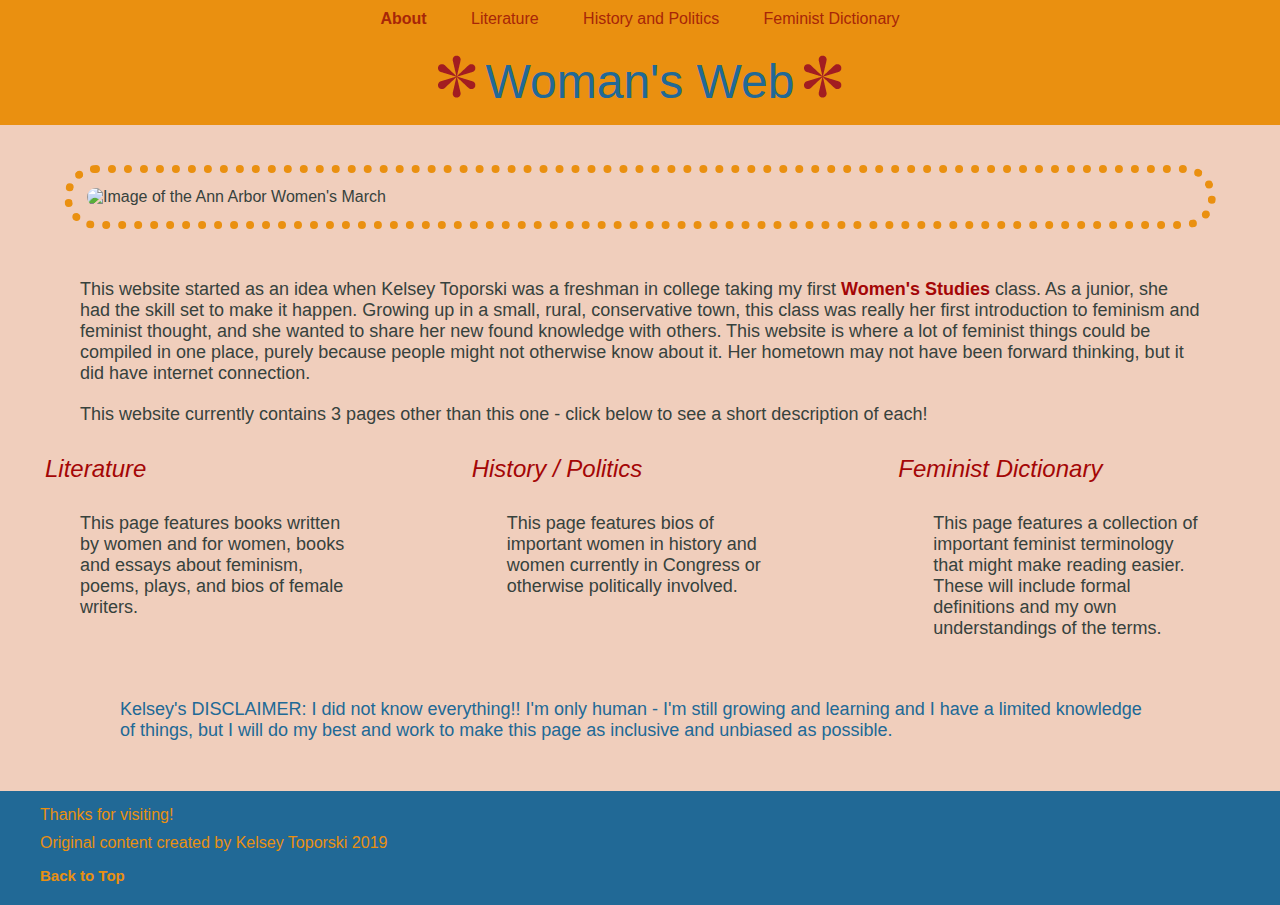
==== index.html @ 89674df5 "Add files via upload" ====
<!DOCTYPE html>
<html lang="en">
<head>
  <meta charset="UTF-8">

  <meta name="viewport" content="width=device-width, initial-scale=1.0">

  <!-- connects to the stylesheets -->
  <link rel="stylesheet" href="css/reset.css">
  <link rel="stylesheet" href="css/style.css">
  
  <!-- connect to a Google font -->  
  <!-- connect to a Font Aweseom font -->
  <!-- connect to a favicon -->
  <link rel="icon" href="images/Yellow.png">
  
  <title>Women's Web</title>
</head>

<body>
  <header>
    <nav>
        <ul>
          <li><a class="active" href="index.html">About</a></li>
          <li><a href="literature.html">Literature</a></li>
          <li><a href="history.html">History and Politics</a></li>
          <li><a href="femdict.html">Feminist Dictionary</a></li>
        </ul>
    </nav>
    <h1>Woman's Web</h1>
  </header>

  <main class="index_container">
    <img class="main_img" src="images/women_march_pano.jpg" width="200" alt="Image of the Ann Arbor Women's March">
    <div class="synopsis">
      <p>
        This website started as an idea when Kelsey Toporski was a freshman in college taking my first <a href="https://lsa.umich.edu/women"> Women's Studies</a> class. As a junior, she had the skill set to make it happen. Growing up in a small, rural, conservative town, this class was really her first introduction to feminism and feminist thought, and she wanted to share her new found knowledge with others. This website is where a lot of feminist things could be compiled in one place, purely because people might not otherwise know about it. Her hometown may not have been forward thinking, but it did have internet connection.
      </p>
      <p>
        This website currently contains 3 pages other than this one - click below to see a short description of each!
      </p>
    </div>
    <div class="page">
      <h2>Literature</h2>
        <p>
          This page features books written by women and for women, books and essays about feminism, poems, plays, and bios of female writers.
        </p>
    </div>
    <div class="page">
      <h2>History / Politics</h2>
        <p>
          This page features bios of important women in history and women currently in Congress or otherwise politically involved.
        </p>
    </div>
    <div class="page">
      <h2>Feminist Dictionary</h2>
      <p>
        This page features a collection of important feminist terminology that might make reading easier. These will include formal definitions and my own understandings of the terms.
      </p>
    </div>

    <div class="disclaimer">
      <p>
        <span>Kelsey's DISCLAIMER:</span> I did not know everything!! I'm only human - I'm still growing and learning and I have a limited knowledge of things, but I will do my best and work to make this page as inclusive and unbiased as possible.
      </p>
    </div>
  </main>

  <footer>
    <p class="thanks">
      Thanks for visiting! <i></i>
    </p>
    <p class="thanks">Original content created by Kelsey Toporski 2019</p>
    <a href="#main" class="tops">Back to Top</a>
  </footer>
  </main>
</body>
</html>
---- css/style.css ----
h1{
    font-family: 'Century Gothic', 'Futura', Arial, serif;
    padding: 16px;
    font-size: 300%;
    color: #216996;
    text-align: center;
    position: sticky;
    top:0;
    background-color: #EA9010;
}

h1::before{
    content: url('../images/Red.png');
    padding: 10px;
}

h1::after{
    content: url('../images/Red.png');
    padding: 10px;
}

/* header{
    position: sticky;
    top: 0;
} */

body{
    background-color: #216996;
    color: #37423D;
    font-family: Arial, Helvetica, sans-serif;
}

.skip {
    position: absolute;
    transform: translateY(-100%);
}

nav{
    background-color: #EA9010;
    position: sticky;
    top: 0;
}

body nav ul{
    text-align: center;
}

div:nth-child(2n) h3{
    font-size: 20px;
    padding: 20px 40px 10px;
    color: #A40606;
    font-family: 'Century Gothic', 'Futura', Arial, serif;
    grid-column: 2/3;
}

div:nth-child(2n+1) h3 {
    font-size: 20px;
    padding: 20px 40px 10px;
    color: #A40606;
    font-family: 'Century Gothic', 'Futura', Arial, serif;
    grid-column: 1/2;
}

div:nth-child(2n) p{
    color: #37423D;
    font-family: Arial, Helvetica, sans-serif;
    padding: 10px 80px;
    font-size: 18px;
    grid-column: 2/3;
}

div:nth-child(2n+1) p{
    color: #37423D;
    font-family: Arial, Helvetica, sans-serif;
    padding: 10px 80px;
    font-size: 18px;
    grid-column: 1/2;
}

body nav ul li{
    display: inline-block;
    font-family: 'Century Gothic','Futura',Arial,serif;
    padding: 10px 20px;
    font-style: normal;
}

body nav ul li a{
    color: #A72608;
    text-decoration: none;
}

body nav ul li a.active {
    color: #A72608;
    font-weight: bold;
}

body nav ul li a:hover{
    color: #216996;
    border-bottom: 3px dotted #216996;
}

div:nth-child(2n) h2{
    font-family: 'Century Gothic','Futura',Arial,serif;
    padding: 15px 40px;
    font-size: 24px;
    margin: 5px;
    text-align: left;
    color: #A40606;
    font-style: italic;
    grid-column: 2/3;
}

div:nth-child(2n+1) h2 {
    font-family: 'Century Gothic', 'Futura', Arial, serif;
    padding: 15px 40px;
    font-size: 24px;
    margin: 5px;
    text-align: left;
    color: #A40606;
    font-style: italic;
    grid-column: 1/2;
}

div:nth-child(2n) img{
    border: 8px dotted #EA9010;
    width: 80%;
    border-radius: 50%;
    padding: 10px;
    margin: 20px;
    grid-column: 1/2;
    grid-row: 2 / span 4;
    justify-self: center;
}

div:nth-child(2n + 1) img{
    border: 8px dotted #A40606;
    width: 80%;
    border-radius: 50%;
    padding: 10px;
    margin: 20px;
    grid-column: -2/-1;
    grid-row: 2 / span 4;
    justify-self: center;
}

body .terf,.racist{
    display: none;
}

div:nth-child(2n) .works{
    list-style: disc inside;
    list-style-image: url(../images/Blue.png);
    line-height: 1.5;
    padding: 10px 60px;
    font-size: 18px;
    font-family: Arial, serif;
    font-style: italic;
    color: #216996;
    grid-column: 2/3;
}

div:nth-child(2n+1) .works {
    list-style: disc inside;
    list-style-image: url(../images/Blue.png);
    line-height: 1.5;
    padding: 10px 60px;
    font-size: 18px;
    font-family: Arial, serif;
    font-style: italic;
    color: #216996;
    grid-column: 1/2;
}

footer{
    background-color: #216996;
    padding: 20px;
}

footer p.thanks{
    color: #EA9010;
    line-height: .5;
    margin-left: 20px;
    margin-bottom: 20px;
    font-family: 'Century Gothic', 'Futura', Arial, serif;
}

a.tops{
    font-family: 'Century Gothic', 'Futura', Arial, serif;
    font-size: 15px;
    color: #EA9010;
    text-decoration: none;
    font-weight: bold;
    margin: 20px;
}

a.tops:hover{
    margin: 20px;
    color: #216996;
    border-bottom: 3px dotted #EA9010;
    font-family: 'Century Gothic', 'Futura', Arial, serif;
    text-decoration: none;
    font-weight: bold;
}

.skip:focus{
    position: absolute;
    transform: translateY(0%)
}

/* .container{
    display: grid;
    grid-template-columns: 1fr 1fr;
    align-content: center;
} */

.index_container{
    display: grid;
    grid-template-columns: 1fr 1fr 1fr;
    background-color: #F0CEBC;
}

img.main_img{
    grid-area: 1/1/2/4;
    /* border-image: url(../images/Blue.png) 40 fill / 15px / 10px stretch; */
    border: 8px dotted #EA9010;
    padding: 15px;
    border-radius: 200px;
    width: 90vw;
    margin: 40px auto;
}

.synopsis{
    grid-area: 2/1/3/4;
}

div.disclaimer{
    grid-area: 4/1/5/4;
    margin: 40px;
}

div.disclaimer p{
    color:#216996;
}

p a{
    color: #A40606;
    font-weight: bold;
    text-decoration: none;
}

p.subtitle{
    padding: 20px;
    margin: 0px auto;
    text-align: center;
    font-style: italic;
    color: #A40606;
    font-family: 'Century Gothic', 'Futura', Arial, serif;
    position: static;
    background-color: #EA9010;
}

.lit-hist{
    display: grid;
    grid-template-columns: 1fr 1fr;
    justify-content: space-evenly;
    margin: 50px;
    padding: 40px;
    background-color: #F0CEBC;
    border-radius: 50px;

}

.alphabet{
    text-align: center;
    margin: 20px auto;
}

.alphabet li{
    display: inline;
    list-style: none;
    font-family: 'Century Gothic', 'Futura', Arial, serif;
    font-size: 18px;
    padding: 5px;
    overflow: none;
}

.alphabet a:hover{
    font-weight: bold;
}

.alphabet a{
    color: #A40606;
}

dl{
    margin: 20px 80px;
}

dl h2{
    padding: 0px;
}

dt{
    font-family: 'Century Gothic', 'Futura', Arial, serif;
    font-size: 16px;
    margin: 10px 0px 10px 20px;
    border-bottom: 3px dotted #37423D;

}

dd{
    font-family: 'Century Gothic', 'Futura', Arial, serif;
    font-size: 12px;
    margin-left: 40px;
    color: #216996;
}

dd p{
    font-family: Arial,serif;
    font-size: 14px;
    padding: 10px;
    color: #37423D;
}

.femdict{
    background-color: #F0CEBC;
}
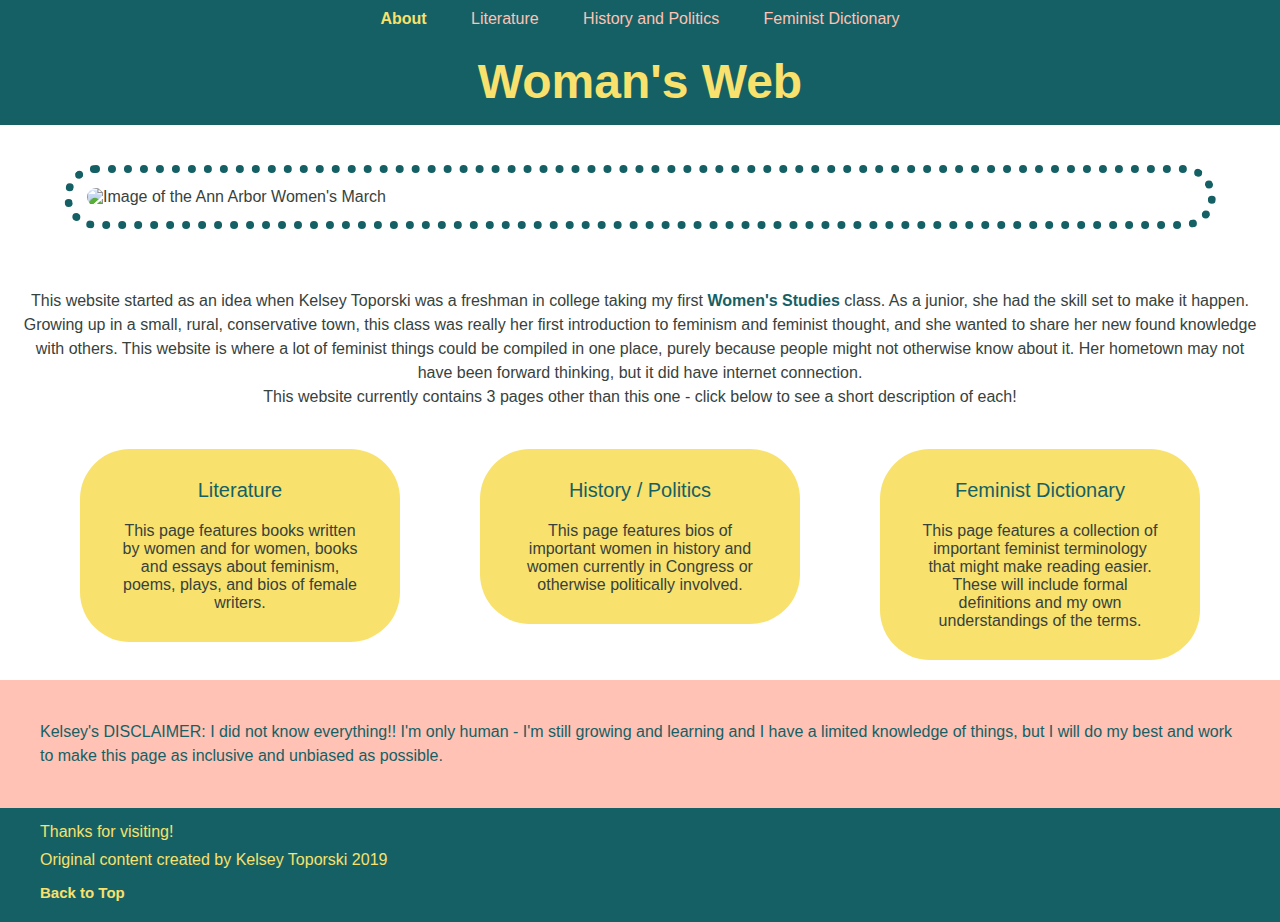
==== commit 6d58d47d: "Add files via upload" ====
--- a/index.html
+++ b/index.html
@@ -40,23 +40,25 @@
         This website currently contains 3 pages other than this one - click below to see a short description of each!
       </p>
     </div>
-    <div class="page">
+    <div class="pages">
+    <div class="page" id="lit">
       <h2>Literature</h2>
         <p>
           This page features books written by women and for women, books and essays about feminism, poems, plays, and bios of female writers.
         </p>
     </div>
-    <div class="page">
+    <div class="page" id="hist">
       <h2>History / Politics</h2>
         <p>
           This page features bios of important women in history and women currently in Congress or otherwise politically involved.
         </p>
     </div>
-    <div class="page">
+    <div class="page" id="dict">
       <h2>Feminist Dictionary</h2>
       <p>
         This page features a collection of important feminist terminology that might make reading easier. These will include formal definitions and my own understandings of the terms.
       </p>
+    </div>
     </div>
 
     <div class="disclaimer">
--- a/css/style.css
+++ b/css/style.css
@@ -1,67 +1,175 @@
-h1{
-    font-family: 'Century Gothic', 'Futura', Arial, serif;
+/* header */
+
+h1 {
+    font-family: 'Abril Fatface', Georgia, Arial, serif;
+    font-weight: bold;
     padding: 16px;
     font-size: 300%;
-    color: #216996;
+    color: #F8E16C;
     text-align: center;
     position: sticky;
-    top:0;
-    background-color: #EA9010;
-}
-
-h1::before{
+    z-index: 1;
+    top: 0;
+    background-color: #156064;
+}
+
+/* h1::before {
     content: url('../images/Red.png');
     padding: 10px;
 }
 
-h1::after{
+h1::after {
     content: url('../images/Red.png');
     padding: 10px;
-}
-
-/* header{
-    position: sticky;
-    top: 0;
 } */
 
-body{
-    background-color: #216996;
-    color: #37423D;
-    font-family: Arial, Helvetica, sans-serif;
-}
+/* body */
 
 .skip {
     position: absolute;
     transform: translateY(-100%);
-}
-
-nav{
-    background-color: #EA9010;
+    z-index: 1;
+}
+
+.skip:focus {
+    position: absolute;
+    transform: translateY(0%)
+}
+
+body {
+    background-color: #FFC2B4;
+    color: #37423D;
+    font-family: Arial, Helvetica, sans-serif;
+}
+
+/* nav */
+
+nav {
+    background-color: #156064;
     position: sticky;
     top: 0;
-}
-
-body nav ul{
-    text-align: center;
-}
-
-div:nth-child(2n) h3{
+    z-index: 0;
+}
+
+body nav ul {
+    text-align: center;
+}
+
+body nav ul li {
+    display: inline-block;
+    font-family: 'Century Gothic', 'Futura', Arial, serif;
+    padding: 10px 20px;
+    font-style: normal;
+}
+
+body nav ul li a {
+    color: #FFC2B4;
+    text-decoration: none;
+}
+
+body nav ul li a.active {
+    color: #F8E16C;
+    font-weight: bold;
+}
+
+body nav ul li a:hover {
+    color: #F8E16C;
+    border-bottom: 3px dotted #F8E16C;
+    font-family: 'Century Gothic', 'Futura', Arial, serif;
+}
+
+
+/* index */
+
+.index_container {
+    display: flex;
+    flex-direction: column;
+    background-color: #FFF;
+}
+
+.main_img {
+    grid-area: 1/1/2/4;
+    /* border-image: url(../images/Blue.png) 40 fill / 15px / 10px stretch; */
+    border: 8px dotted #156064;
+    padding: 15px;
+    border-radius: 200px;
+    width: 90vw;
+    margin: 40px auto;
+}
+
+.synopsis {
+    margin: 20px;
+    line-height: 1.5;
+    text-align: center;
+}
+
+div.disclaimer {
+    background-color: #FFC2B4;
+    padding: 40px;
+}
+
+div.disclaimer p {
+    color: #156064;
+    line-height: 1.5;
+}
+
+.pages{
+    display: flex;
+    flex-direction: row;
+    justify-content: space-between;
+    align-items: flex-start;
+    margin: 0px 40px;
+}
+
+p a {
+    color: #156064;
+    font-weight: bold;
+    text-decoration: none;
+}
+
+.page{
+    border-radius: 50px;
+    margin: 20px auto;
+    width: 25vw;
+    background-color: #F8E16C;
+    border-radius: 50px;
+}
+
+.page h2{
+    font-family: 'Abril Fatface', Georgia, Arial, serif;
+    color: #156064;
     font-size: 20px;
+    margin-top: 20px;
+    text-decoration: none;
+    padding: 10px;
+    text-align: center;
+}
+
+.page p{
+    margin: 10px 40px 30px;
+    text-align: center;
+}
+
+
+/* literature-history */
+
+div:nth-child(2n) h3 {
+    font-size: 18px;
     padding: 20px 40px 10px;
-    color: #A40606;
+    color: #156064;
     font-family: 'Century Gothic', 'Futura', Arial, serif;
     grid-column: 2/3;
 }
 
 div:nth-child(2n+1) h3 {
-    font-size: 20px;
+    font-size: 18px;
     padding: 20px 40px 10px;
-    color: #A40606;
+    color: #156064;
     font-family: 'Century Gothic', 'Futura', Arial, serif;
     grid-column: 1/2;
 }
 
-div:nth-child(2n) p{
+div.lit-hist:nth-child(2n) p {
     color: #37423D;
     font-family: Arial, Helvetica, sans-serif;
     padding: 10px 80px;
@@ -69,7 +177,7 @@
     grid-column: 2/3;
 }
 
-div:nth-child(2n+1) p{
+div.lit-hist:nth-child(2n+1) p {
     color: #37423D;
     font-family: Arial, Helvetica, sans-serif;
     padding: 10px 80px;
@@ -77,107 +185,185 @@
     grid-column: 1/2;
 }
 
-body nav ul li{
-    display: inline-block;
-    font-family: 'Century Gothic','Futura',Arial,serif;
-    padding: 10px 20px;
-    font-style: normal;
-}
-
-body nav ul li a{
-    color: #A72608;
-    text-decoration: none;
-}
-
-body nav ul li a.active {
-    color: #A72608;
-    font-weight: bold;
-}
-
-body nav ul li a:hover{
-    color: #216996;
-    border-bottom: 3px dotted #216996;
-}
-
-div:nth-child(2n) h2{
-    font-family: 'Century Gothic','Futura',Arial,serif;
+div.lit-hist:nth-child(2n) h2 {
+    font-family: 'Abril Fatface',Georgia,Arial,serif;
     padding: 15px 40px;
     font-size: 24px;
     margin: 5px;
     text-align: left;
-    color: #A40606;
+    color: #156064;
     font-style: italic;
     grid-column: 2/3;
-}
-
-div:nth-child(2n+1) h2 {
-    font-family: 'Century Gothic', 'Futura', Arial, serif;
+    background-color: #F8E16C;
+    border-radius: 50px;
+    text-align: center;
+}
+
+div.lit-hist:nth-child(2n+1) h2 {
+    font-family: 'Abril Fatface',Georgia,Arial,serif;
     padding: 15px 40px;
     font-size: 24px;
     margin: 5px;
     text-align: left;
-    color: #A40606;
+    color: #156064;
     font-style: italic;
     grid-column: 1/2;
-}
-
-div:nth-child(2n) img{
-    border: 8px dotted #EA9010;
+    background-color: #F8E16C;
+    border-radius: 50px;
+    text-align: center;
+}
+
+div:nth-child(2n) img {
+    border: 8px dotted #00C49A;
     width: 80%;
     border-radius: 50%;
     padding: 10px;
     margin: 20px;
     grid-column: 1/2;
-    grid-row: 2 / span 4;
-    justify-self: center;
-}
-
-div:nth-child(2n + 1) img{
-    border: 8px dotted #A40606;
+    grid-row: 1 / span 4;
+}
+
+div:nth-child(2n + 1) img {
+    border: 8px dotted #00C49A;
     width: 80%;
     border-radius: 50%;
     padding: 10px;
     margin: 20px;
     grid-column: -2/-1;
-    grid-row: 2 / span 4;
-    justify-self: center;
-}
-
-body .terf,.racist{
+    grid-row: 1 / span 4;
+}
+
+body .terf,.racist {
     display: none;
 }
 
-div:nth-child(2n) .works{
-    list-style: disc inside;
-    list-style-image: url(../images/Blue.png);
+div:nth-child(2n) .works {
+    list-style: disc outside;
     line-height: 1.5;
     padding: 10px 60px;
     font-size: 18px;
     font-family: Arial, serif;
     font-style: italic;
-    color: #216996;
+    color: #156064;
     grid-column: 2/3;
 }
 
 div:nth-child(2n+1) .works {
-    list-style: disc inside;
-    list-style-image: url(../images/Blue.png);
+    list-style: disc outside;
     line-height: 1.5;
     padding: 10px 60px;
     font-size: 18px;
     font-family: Arial, serif;
     font-style: italic;
-    color: #216996;
+    color: #156064;
     grid-column: 1/2;
 }
 
+div.lit-hist {
+    display: grid;
+    grid-template-columns: 1fr 1fr;
+    margin: 50px;
+    padding: 40px;
+    background-color: #FFF;
+    border-radius: 50px;
+}
+
+.lit-hist img {
+    display: flex;
+    flex-direction: column;
+    align-content: stretch;
+}
+
+/* femdict */
+
+p.subtitle {
+    display: flex;
+    flex-wrap: wrap;
+    padding: 20px;
+    margin: 0px auto;
+    text-align: center;
+    font-style: italic;
+    color: #FFC2B4;
+    font-family: 'Century Gothic', 'Futura', Arial, serif;
+    position: static;
+    justify-content: center;
+    background-color: #156064;
+}
+
+.alphabet {
+    text-align: center;
+    margin: 20px;
+}
+
+.alphabet li {
+    display: inline;
+    list-style: none;
+    font-family: 'Century Gothic', 'Futura', Arial, serif;
+    font-size: 18px;
+    padding: 5px;
+    overflow: none;
+    color: #00C49A;
+}
+
+.alphabet a:hover {
+    font-weight: bold;
+}
+
+.alphabet a {
+    color: #156064;
+}
+
+dl {
+    margin: 20px 80px;
+}
+
+dl .letter {
+    font-family: 'Abril Fatface', Georgia, Arial, serif;
+    background-color: #156064;
+    text-align: center;
+    border-radius: 50%;
+    width: 30px;
+    padding: 4px 8px;
+    color: #FFC2B4;
+    font-size: 20px;
+    border: none;
+}
+
+dt {
+    font-family: 'Century Gothic', 'Futura', Arial, serif;
+    font-size: 18px;
+    margin: 10px 0px 10px 20px;
+    border-bottom: 3px dotted #37423D;
+
+}
+
+dd {
+    font-family: 'Century Gothic', 'Futura', Arial, serif;
+    font-size: 14px;
+    margin-left: 40px;
+    color: #156064;
+}
+
+dd p {
+    font-family: Arial, serif;
+    font-size: 16px;
+    padding: 10px;
+    color: #37423D;
+}
+
+.femdict {
+    background-color: #FFF;
+}
+
+/* footer */
+
 footer{
-    background-color: #216996;
+    background-color: #156064;
     padding: 20px;
 }
 
 footer p.thanks{
-    color: #EA9010;
+    color: #F8E16C;
     line-height: .5;
     margin-left: 20px;
     margin-bottom: 20px;
@@ -187,7 +373,7 @@
 a.tops{
     font-family: 'Century Gothic', 'Futura', Arial, serif;
     font-size: 15px;
-    color: #EA9010;
+    color: #F8E16C;
     text-decoration: none;
     font-weight: bold;
     margin: 20px;
@@ -195,17 +381,12 @@
 
 a.tops:hover{
     margin: 20px;
-    color: #216996;
-    border-bottom: 3px dotted #EA9010;
+    border-bottom: 3px dotted #FFF;
     font-family: 'Century Gothic', 'Futura', Arial, serif;
     text-decoration: none;
     font-weight: bold;
 }
 
-.skip:focus{
-    position: absolute;
-    transform: translateY(0%)
-}
 
 /* .container{
     display: grid;
@@ -213,115 +394,180 @@
     align-content: center;
 } */
 
-.index_container{
-    display: grid;
-    grid-template-columns: 1fr 1fr 1fr;
-    background-color: #F0CEBC;
-}
-
-img.main_img{
-    grid-area: 1/1/2/4;
-    /* border-image: url(../images/Blue.png) 40 fill / 15px / 10px stretch; */
-    border: 8px dotted #EA9010;
-    padding: 15px;
-    border-radius: 200px;
-    width: 90vw;
-    margin: 40px auto;
-}
-
-.synopsis{
-    grid-area: 2/1/3/4;
-}
-
-div.disclaimer{
-    grid-area: 4/1/5/4;
-    margin: 40px;
-}
-
-div.disclaimer p{
-    color:#216996;
-}
-
-p a{
-    color: #A40606;
-    font-weight: bold;
-    text-decoration: none;
-}
-
-p.subtitle{
-    padding: 20px;
-    margin: 0px auto;
-    text-align: center;
-    font-style: italic;
-    color: #A40606;
-    font-family: 'Century Gothic', 'Futura', Arial, serif;
-    position: static;
-    background-color: #EA9010;
-}
-
-.lit-hist{
-    display: grid;
-    grid-template-columns: 1fr 1fr;
+@media screen and (max-width: 700px) {
+
+body nav ul li{
+    display: flex;
+    flex-direction: column;
+}
+
+body nav ul li a:hover {
+    color: #F8E16C;
+    font-family: 'Century Gothic', 'Futura', Arial, serif;
+    text-decoration: 3px underline dotted;
+    border: none;
+    text-underline-offset: 5px;
+}
+
+div h3 {
+    font-size: 18px;
+    padding: 20px 40px 10px;
+    color: #156064;
+    font-family: 'Century Gothic', 'Futura', Arial, serif;
+}
+
+div h2 {
+    font-family: 'Abril Fatface', Georgia, Arial, serif;
+    padding: 15px 40px;
+    font-size: 24px;
+    margin: 5px;
+    text-align: left;
+    color: #156064;
+    font-style: italic;
+    grid-column: 2/3;
+    background-color: #F8E16C;
+    border-radius: 50px;
+    text-align: center;
+}
+
+div img {
+    border: 8px dotted #00C49A;
+    width: 80%;
+    border-radius: 50%;
+    padding: 10px;
+    margin: 20px;
+}
+
+.works {
+    list-style: disc inside;
+    line-height: 1.5;
+    padding: 10px 60px;
+    font-size: 18px;
+    font-family: Arial, serif;
+    font-style: italic;
+    color: #156064;
+}
+
+div.lit-hist {
+    display: flex;
+    flex-direction: column;
     justify-content: space-evenly;
     margin: 50px;
-    padding: 40px;
-    background-color: #F0CEBC;
-    border-radius: 50px;
-
-}
-
-.alphabet{
-    text-align: center;
+    padding: 10px 10px;
+    background-color: #FFF;
+    border-radius: 50px;
+}
+
+div p {
+    color: #37423D;
+    font-family: Arial, Helvetica, sans-serif;
+    font-size: 18px;
+}
+
+div.lit-hist:nth-child(2n+1) p{
+    padding: 10px 20px;
+    margin: 0px;
+}
+
+div.lit-hist:nth-child(2n) p {
+    padding: 10px 20px;
+    margin: 0px;
+}
+
+div ul{
+    margin-bottom: 20px;
+}
+
+div.lit-hist img {
+    display: flex;
+    flex-direction: column;
+    align-self: center;
+}
+
+.main_img{
+    position: absolute;
+    border: none;
+    border-radius: 0%;
+    min-width: 900vw;
+    min-height: 147vh;
+    margin: 0px;
+    padding: 0px;
+    z-index: 0;
+}
+
+.synopsis{
+    z-index: 1;
+    background-color: #FFC2B4;
+    border-radius: 50px;
+    padding: 20px;
+    width: 80vw;
+    align-self: center;
+}
+
+dl {
+    margin: 20px;
+}
+
+dt {
+    margin: 10px 20px 10px 20px;
+}
+
+.femdict h1{
+    padding-bottom: 20px;
+}
+
+div.page{
+    display: flex;
+    flex-wrap: wrap;
+    flex-direction: column;
+
+}
+
+.pages {
+    display: flex;
+    flex-direction: column;
+    flex-wrap: wrap;
     margin: 20px auto;
-}
-
-.alphabet li{
-    display: inline;
-    list-style: none;
-    font-family: 'Century Gothic', 'Futura', Arial, serif;
-    font-size: 18px;
-    padding: 5px;
-    overflow: none;
-}
-
-.alphabet a:hover{
-    font-weight: bold;
-}
-
-.alphabet a{
-    color: #A40606;
-}
-
-dl{
-    margin: 20px 80px;
-}
-
-dl h2{
-    padding: 0px;
-}
-
-dt{
-    font-family: 'Century Gothic', 'Futura', Arial, serif;
-    font-size: 16px;
-    margin: 10px 0px 10px 20px;
-    border-bottom: 3px dotted #37423D;
-
-}
-
-dd{
-    font-family: 'Century Gothic', 'Futura', Arial, serif;
-    font-size: 12px;
-    margin-left: 40px;
-    color: #216996;
-}
-
-dd p{
-    font-family: Arial,serif;
-    font-size: 14px;
-    padding: 10px;
-    color: #37423D;
-}
-
-.femdict{
-    background-color: #F0CEBC;
-}
+    z-index: 2;
+}
+
+.page {
+    border-radius: 50px;
+    margin: 20px;
+    align-self: center;
+    width: 80vw;
+    background-color: #F8E16C;
+    border-radius: 50px;
+    height: 80px;
+    overflow: hidden;
+}
+
+.page:focus {
+    height: auto;
+}
+
+
+.page h2{
+    font-family: 'Abril Fatface', Georgia, Arial, serif;
+    color: #156064;
+    font-size: 20px;
+    margin-top: 20px;
+    text-decoration: none;
+    padding: 10px;
+    width: 80vw;
+    text-align: center;
+}
+
+.page p {
+    margin: 10px 40px 30px;
+    text-align: center;
+}
+
+.disclaimer{
+    z-index: 3;
+}
+
+}
+
+
+
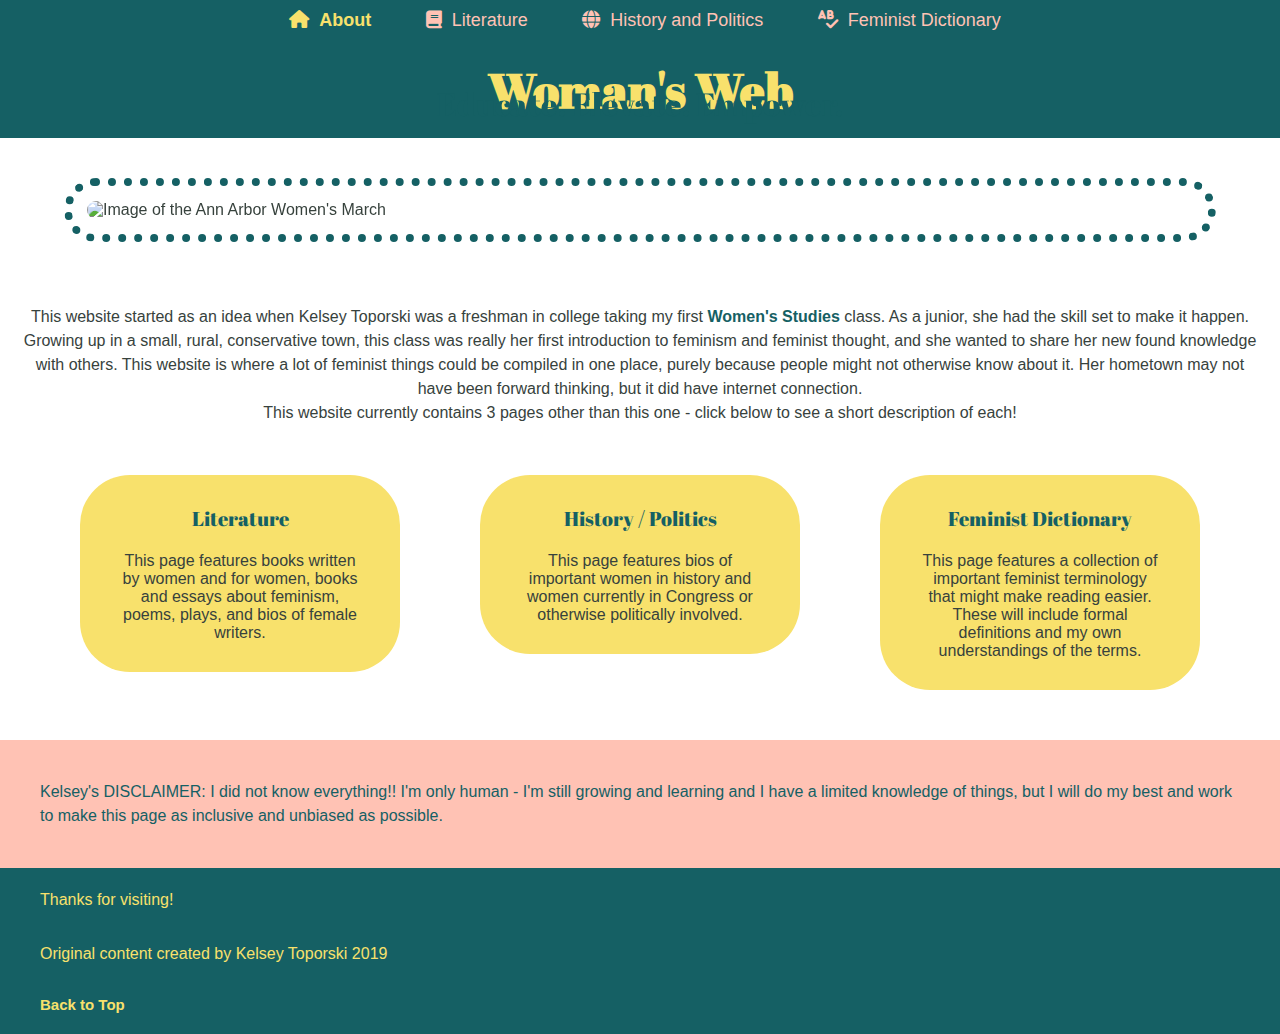
==== commit 58bdc988: "Add files via upload" ====
--- a/index.html
+++ b/index.html
@@ -10,7 +10,9 @@
   <link rel="stylesheet" href="css/style.css">
   
   <!-- connect to a Google font -->  
-  <!-- connect to a Font Aweseom font -->
+  <link rel="stylesheet" link rel="stylesheet" type="text/css" href="//fonts.googleapis.com/css?family=Abril+Fatface">
+  <!-- connect to a Font Awesome font -->
+  <link rel="stylesheet" href="https://cdnjs.cloudflare.com/ajax/libs/font-awesome/6.2.0/css/all.css">
   <!-- connect to a favicon -->
   <link rel="icon" href="images/Yellow.png">
   
@@ -21,10 +23,10 @@
   <header>
     <nav>
         <ul>
-          <li><a class="active" href="index.html">About</a></li>
-          <li><a href="literature.html">Literature</a></li>
-          <li><a href="history.html">History and Politics</a></li>
-          <li><a href="femdict.html">Feminist Dictionary</a></li>
+          <li><a class="active index_page" href="index.html">About</a></li>
+          <li><a class="lit_page" href="literature.html">Literature</a></li>
+          <li><a class="hist_page" href="history.html">History and Politics</a></li>
+          <li><a class="dict_page" href="femdict.html">Feminist Dictionary</a></li>
         </ul>
     </nav>
     <h1>Woman's Web</h1>
@@ -32,6 +34,7 @@
 
   <main class="index_container">
     <img class="main_img" src="images/women_march_pano.jpg" width="200" alt="Image of the Ann Arbor Women's March">
+    <h2 id="reveal">Educate. Elevate. Empower.</h2>
     <div class="synopsis">
       <p>
         This website started as an idea when Kelsey Toporski was a freshman in college taking my first <a href="https://lsa.umich.edu/women"> Women's Studies</a> class. As a junior, she had the skill set to make it happen. Growing up in a small, rural, conservative town, this class was really her first introduction to feminism and feminist thought, and she wanted to share her new found knowledge with others. This website is where a lot of feminist things could be compiled in one place, purely because people might not otherwise know about it. Her hometown may not have been forward thinking, but it did have internet connection.
--- a/css/style.css
+++ b/css/style.css
@@ -11,16 +11,46 @@
     z-index: 1;
     top: 0;
     background-color: #156064;
+    animation-name:title;
+    animation-duration: 5s;
+}
+
+.lit_page::before{
+    content: '\f02d';
+    font: var(--fa-font-solid);
+    padding: 10px;
+}
+
+.hist_page::before{
+    content: '\f0ac';
+    font: var(--fa-font-solid);
+    padding: 10px;
+}
+
+.dict_page::before{
+    content: '\f891';
+    font: var(--fa-font-solid);
+    padding: 10px;
+}
+
+.index_page::before {
+    content: '\f015';
+    font: var(--fa-font-solid);
+    padding: 10px;
 }
 
 /* h1::before {
-    content: url('../images/Red.png');
-    padding: 10px;
+    content: '\f445';
+    font: var(--fa-font-solid);
+    padding: 20px;
+    font-size: 90%;
 }
 
 h1::after {
-    content: url('../images/Red.png');
-    padding: 10px;
+    content: '\f445';
+    font: var(--fa-font-solid);
+    padding: 20px;
+    font-size: 90%;
 } */
 
 /* body */
@@ -60,6 +90,7 @@
     font-family: 'Century Gothic', 'Futura', Arial, serif;
     padding: 10px 20px;
     font-style: normal;
+    font-size: 18px;
 }
 
 body nav ul li a {
@@ -74,6 +105,7 @@
 
 body nav ul li a:hover {
     color: #F8E16C;
+    padding: 5px 0px;
     border-bottom: 3px dotted #F8E16C;
     font-family: 'Century Gothic', 'Futura', Arial, serif;
 }
@@ -85,6 +117,54 @@
     display: flex;
     flex-direction: column;
     background-color: #FFF;
+}
+
+.synopsis {
+    margin: 0px 20px 30px;
+    line-height: 1.5;
+    text-align: center;
+}
+
+div.disclaimer {
+    background-color: #FFC2B4;
+    padding: 40px;
+}
+
+div.disclaimer p {
+    color: #156064;
+    line-height: 1.5;
+}
+
+.pages{
+    display: flex;
+    flex-direction: row;
+    justify-content: space-between;
+    align-items: flex-start;
+    margin: 0px 40px 30px;
+}
+
+p a {
+    color: #156064;
+    font-weight: bold;
+    text-decoration: none;
+}
+
+.page{
+    border-radius: 50px;
+    margin: 20px auto;
+    width: 25vw;
+    background-color: #F8E16C;
+    border-radius: 50px;
+}
+
+h2{
+    font-family: 'Abril Fatface', Georgia, Arial, serif;
+    color: #156064;
+    font-size: 20px;
+    margin-top: 20px;
+    text-decoration: none;
+    padding: 10px;
+    text-align: center;
 }
 
 .main_img {
@@ -94,55 +174,24 @@
     padding: 15px;
     border-radius: 200px;
     width: 90vw;
-    margin: 40px auto;
-}
-
-.synopsis {
-    margin: 20px;
-    line-height: 1.5;
-    text-align: center;
-}
-
-div.disclaimer {
-    background-color: #FFC2B4;
-    padding: 40px;
-}
-
-div.disclaimer p {
-    color: #156064;
-    line-height: 1.5;
-}
-
-.pages{
-    display: flex;
-    flex-direction: row;
-    justify-content: space-between;
-    align-items: flex-start;
-    margin: 0px 40px;
-}
-
-p a {
-    color: #156064;
-    font-weight: bold;
-    text-decoration: none;
-}
-
-.page{
-    border-radius: 50px;
-    margin: 20px auto;
-    width: 25vw;
-    background-color: #F8E16C;
-    border-radius: 50px;
-}
-
-.page h2{
-    font-family: 'Abril Fatface', Georgia, Arial, serif;
-    color: #156064;
-    font-size: 20px;
-    margin-top: 20px;
-    text-decoration: none;
-    padding: 10px;
-    text-align: center;
+    margin: 40px auto 0px;
+    z-index: 2;
+    opacity: 100%;
+}
+
+#reveal{
+    font-size: 200%;
+    position: relative;
+    top: -170px;
+    margin: 0px auto;
+    z-index: 1;
+    text-align: center;
+}
+
+.main_img:hover{
+    animation-name: hidden_message;
+    animation-duration: 10s; 
+    animation-delay: .1s;
 }
 
 .page p{
@@ -221,6 +270,7 @@
     margin: 20px;
     grid-column: 1/2;
     grid-row: 1 / span 4;
+    justify-self: center;
 }
 
 div:nth-child(2n + 1) img {
@@ -231,6 +281,7 @@
     margin: 20px;
     grid-column: -2/-1;
     grid-row: 1 / span 4;
+    justify-self: center;
 }
 
 body .terf,.racist {
@@ -274,6 +325,63 @@
     align-content: stretch;
 }
 
+div:nth-child(2n+1) .links{
+    grid-column: 1/2;
+    font-size: 200%;
+    display: flex;
+    flex-direction: row;
+    margin-left: 40px;
+    margin-bottom: 20px;
+}
+
+div:nth-child(2n) .links{
+    grid-column: 2/3;
+    font-size: 200%;
+    display: flex;
+    flex-direction: row;
+    margin-left: 40px;
+    margin-bottom: 20px;
+}
+
+div.links i{
+    color: #156064;
+    margin-top: 20px;
+    padding: 10px;
+}
+
+div.links i:hover {
+    color: #00C49A;
+}
+
+/* div.lit-hist:nth-child(2n) a{
+    grid-column: 2/3;
+    margin: 10px 40px;
+    font-size: 200%;
+    color: #156064;
+}
+
+div.lit-hist:nth-child(2n+1) a {
+    grid-column: 1/2;
+    margin: 10px 40px;
+    font-size: 200%;
+    color: #156064;
+}
+
+div.lit-hist:nth-child(2n) a:hover {
+    grid-column: 2/3;
+    margin: 10px 40px;
+    font-size: 200%;
+    color: #00C49A;
+}
+
+div.lit-hist:nth-child(2n+1) a:hover {
+    grid-column: 1/2;
+    margin: 10px 40px;
+    font-size: 200%;
+    color: #00C49A;
+} */
+
+
 /* femdict */
 
 p.subtitle {
@@ -364,9 +472,9 @@
 
 footer p.thanks{
     color: #F8E16C;
-    line-height: .5;
+    line-height: 1.5;
     margin-left: 20px;
-    margin-bottom: 20px;
+    margin-bottom: 30px;
     font-family: 'Century Gothic', 'Futura', Arial, serif;
 }
 
@@ -407,6 +515,10 @@
     text-decoration: 3px underline dotted;
     border: none;
     text-underline-offset: 5px;
+}
+
+#reveal{
+    display: none;
 }
 
 div h3 {
@@ -431,7 +543,7 @@
 }
 
 div img {
-    border: 8px dotted #00C49A;
+    border: 8px solid #00C49A;
     width: 80%;
     border-radius: 50%;
     padding: 10px;
@@ -452,7 +564,7 @@
     display: flex;
     flex-direction: column;
     justify-content: space-evenly;
-    margin: 50px;
+    margin: 20px;
     padding: 10px 10px;
     background-color: #FFF;
     border-radius: 50px;
@@ -482,17 +594,16 @@
     display: flex;
     flex-direction: column;
     align-self: center;
+    border: 3px solid #00C49A;
 }
 
 .main_img{
-    position: absolute;
-    border: none;
-    border-radius: 0%;
-    min-width: 900vw;
-    min-height: 147vh;
-    margin: 0px;
-    padding: 0px;
-    z-index: 0;
+    display: none;
+}
+
+.index_container{
+    background-image: url(../images/women_march_pano.jpg);
+    background-size: cover;
 }
 
 .synopsis{
@@ -501,6 +612,7 @@
     border-radius: 50px;
     padding: 20px;
     width: 80vw;
+    margin-top: 40px;
     align-self: center;
 }
 
@@ -538,12 +650,6 @@
     width: 80vw;
     background-color: #F8E16C;
     border-radius: 50px;
-    height: 80px;
-    overflow: hidden;
-}
-
-.page:focus {
-    height: auto;
 }
 
 
@@ -554,7 +660,7 @@
     margin-top: 20px;
     text-decoration: none;
     padding: 10px;
-    width: 80vw;
+    align-self: center;
     text-align: center;
 }
 
@@ -567,7 +673,59 @@
     z-index: 3;
 }
 
-}
-
-
-
+dl .letter {
+    width: 50px;
+    font-size: 40px;
+}
+
+dt {
+    font-family: 'Century Gothic', 'Futura', Arial, serif;
+    font-size: 24px;
+    margin: 10px 0px 10px 20px;
+    padding-bottom: 10px;
+    border-bottom: 3px dotted #37423D;
+
+}
+
+dd {
+    font-family: 'Century Gothic', 'Futura', Arial, serif;
+    font-size: 20px;
+    margin-left: 40px;
+    color: #156064;
+}
+
+dd p {
+    font-family: Arial, serif;
+    font-size: 18px;
+    padding: 10px;
+    color: #37423D;
+}
+
+.alphabet li {
+    font-size: 18px;
+}
+
+}
+
+@keyframes title{
+    from {color:#FFC2B4;
+        font-size: 400%;}
+    to {color:#F8E16C;
+        font-size: 300%;}
+}
+
+@keyframes hidden_message{
+    from {z-index:2;
+    opacity: 100%;}
+    to {z-index: 0;
+    opacity: 30%;}
+}
+
+@media screen and (prefers-reduced-motion: reduce) {
+    .main_img:hover,h1{
+    animation-name: initial;
+    }
+}
+
+
+
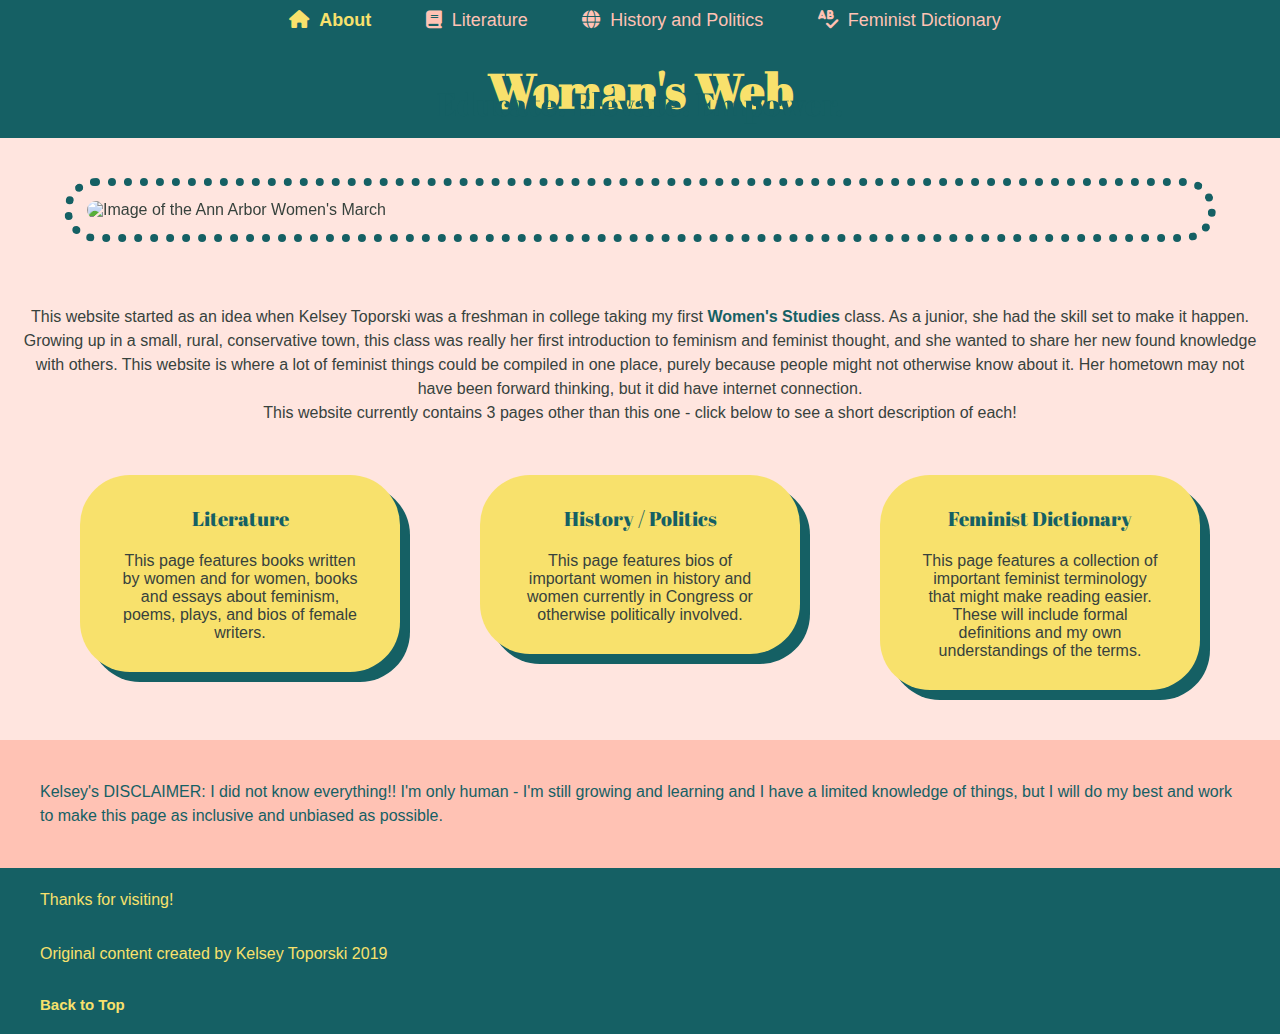
==== commit d716fd3b: "Add files via upload" ====
--- a/index.html
+++ b/index.html
@@ -19,7 +19,8 @@
   <title>Women's Web</title>
 </head>
 
-<body>
+<body id="main">
+  <a href="#mainstuff" class="skip">Skip to Main Content</a>
   <header>
     <nav>
         <ul>
@@ -32,7 +33,7 @@
     <h1>Woman's Web</h1>
   </header>
 
-  <main class="index_container">
+  <main class="index_container" id="mainstuff">
     <img class="main_img" src="images/women_march_pano.jpg" width="200" alt="Image of the Ann Arbor Women's March">
     <h2 id="reveal">Educate. Elevate. Empower.</h2>
     <div class="synopsis">
--- a/css/style.css
+++ b/css/style.css
@@ -116,7 +116,7 @@
 .index_container {
     display: flex;
     flex-direction: column;
-    background-color: #FFF;
+    background-color: #ffe5df;
 }
 
 .synopsis {
@@ -155,6 +155,7 @@
     width: 25vw;
     background-color: #F8E16C;
     border-radius: 50px;
+    box-shadow: 10px 10px #156064;
 }
 
 h2{
@@ -190,7 +191,7 @@
 
 .main_img:hover{
     animation-name: hidden_message;
-    animation-duration: 10s; 
+    animation-duration: 3s; 
     animation-delay: .1s;
 }
 
@@ -202,7 +203,7 @@
 
 /* literature-history */
 
-div:nth-child(2n) h3 {
+div:nth-child(even) h3 {
     font-size: 18px;
     padding: 20px 40px 10px;
     color: #156064;
@@ -210,7 +211,7 @@
     grid-column: 2/3;
 }
 
-div:nth-child(2n+1) h3 {
+div:nth-child(odd) h3 {
     font-size: 18px;
     padding: 20px 40px 10px;
     color: #156064;
@@ -218,7 +219,7 @@
     grid-column: 1/2;
 }
 
-div.lit-hist:nth-child(2n) p {
+div.lit-hist:nth-child(even) p {
     color: #37423D;
     font-family: Arial, Helvetica, sans-serif;
     padding: 10px 80px;
@@ -226,7 +227,7 @@
     grid-column: 2/3;
 }
 
-div.lit-hist:nth-child(2n+1) p {
+div.lit-hist:nth-child(odd) p {
     color: #37423D;
     font-family: Arial, Helvetica, sans-serif;
     padding: 10px 80px;
@@ -234,12 +235,11 @@
     grid-column: 1/2;
 }
 
-div.lit-hist:nth-child(2n) h2 {
+div.lit-hist:nth-child(even) h2 {
     font-family: 'Abril Fatface',Georgia,Arial,serif;
     padding: 15px 40px;
     font-size: 24px;
     margin: 5px;
-    text-align: left;
     color: #156064;
     font-style: italic;
     grid-column: 2/3;
@@ -248,12 +248,11 @@
     text-align: center;
 }
 
-div.lit-hist:nth-child(2n+1) h2 {
+div.lit-hist:nth-child(odd) h2 {
     font-family: 'Abril Fatface',Georgia,Arial,serif;
     padding: 15px 40px;
     font-size: 24px;
     margin: 5px;
-    text-align: left;
     color: #156064;
     font-style: italic;
     grid-column: 1/2;
@@ -262,8 +261,8 @@
     text-align: center;
 }
 
-div:nth-child(2n) img {
-    border: 8px dotted #00C49A;
+div:nth-child(even) img {
+    border: 8px dotted #156064;
     width: 80%;
     border-radius: 50%;
     padding: 10px;
@@ -273,8 +272,8 @@
     justify-self: center;
 }
 
-div:nth-child(2n + 1) img {
-    border: 8px dotted #00C49A;
+div:nth-child(odd) img {
+    border: 8px dotted #156064;
     width: 80%;
     border-radius: 50%;
     padding: 10px;
@@ -288,7 +287,7 @@
     display: none;
 }
 
-div:nth-child(2n) .works {
+div:nth-child(even) .works {
     list-style: disc outside;
     line-height: 1.5;
     padding: 10px 60px;
@@ -299,7 +298,7 @@
     grid-column: 2/3;
 }
 
-div:nth-child(2n+1) .works {
+div:nth-child(odd) .works {
     list-style: disc outside;
     line-height: 1.5;
     padding: 10px 60px;
@@ -315,7 +314,7 @@
     grid-template-columns: 1fr 1fr;
     margin: 50px;
     padding: 40px;
-    background-color: #FFF;
+    background-color: #ffe5df;
     border-radius: 50px;
 }
 
@@ -325,7 +324,7 @@
     align-content: stretch;
 }
 
-div:nth-child(2n+1) .links{
+div:nth-child(odd) .links{
     grid-column: 1/2;
     font-size: 200%;
     display: flex;
@@ -334,7 +333,7 @@
     margin-bottom: 20px;
 }
 
-div:nth-child(2n) .links{
+div:nth-child(even) .links{
     grid-column: 2/3;
     font-size: 200%;
     display: flex;
@@ -460,7 +459,7 @@
 }
 
 .femdict {
-    background-color: #FFF;
+    background-color: #ffe5df;
 }
 
 /* footer */
@@ -489,7 +488,7 @@
 
 a.tops:hover{
     margin: 20px;
-    border-bottom: 3px dotted #FFF;
+    border-bottom: 3px dotted #ffe5df;
     font-family: 'Century Gothic', 'Futura', Arial, serif;
     text-decoration: none;
     font-weight: bold;
@@ -566,7 +565,7 @@
     justify-content: space-evenly;
     margin: 20px;
     padding: 10px 10px;
-    background-color: #FFF;
+    background-color: #ffd5cc;
     border-radius: 50px;
 }
 
@@ -576,12 +575,12 @@
     font-size: 18px;
 }
 
-div.lit-hist:nth-child(2n+1) p{
+div.lit-hist:nth-child(odd) p{
     padding: 10px 20px;
     margin: 0px;
 }
 
-div.lit-hist:nth-child(2n) p {
+div.lit-hist:nth-child(even) p {
     padding: 10px 20px;
     margin: 0px;
 }
@@ -648,8 +647,7 @@
     margin: 20px;
     align-self: center;
     width: 80vw;
-    background-color: #F8E16C;
-    border-radius: 50px;
+    box-shadow: none;
 }
 
 
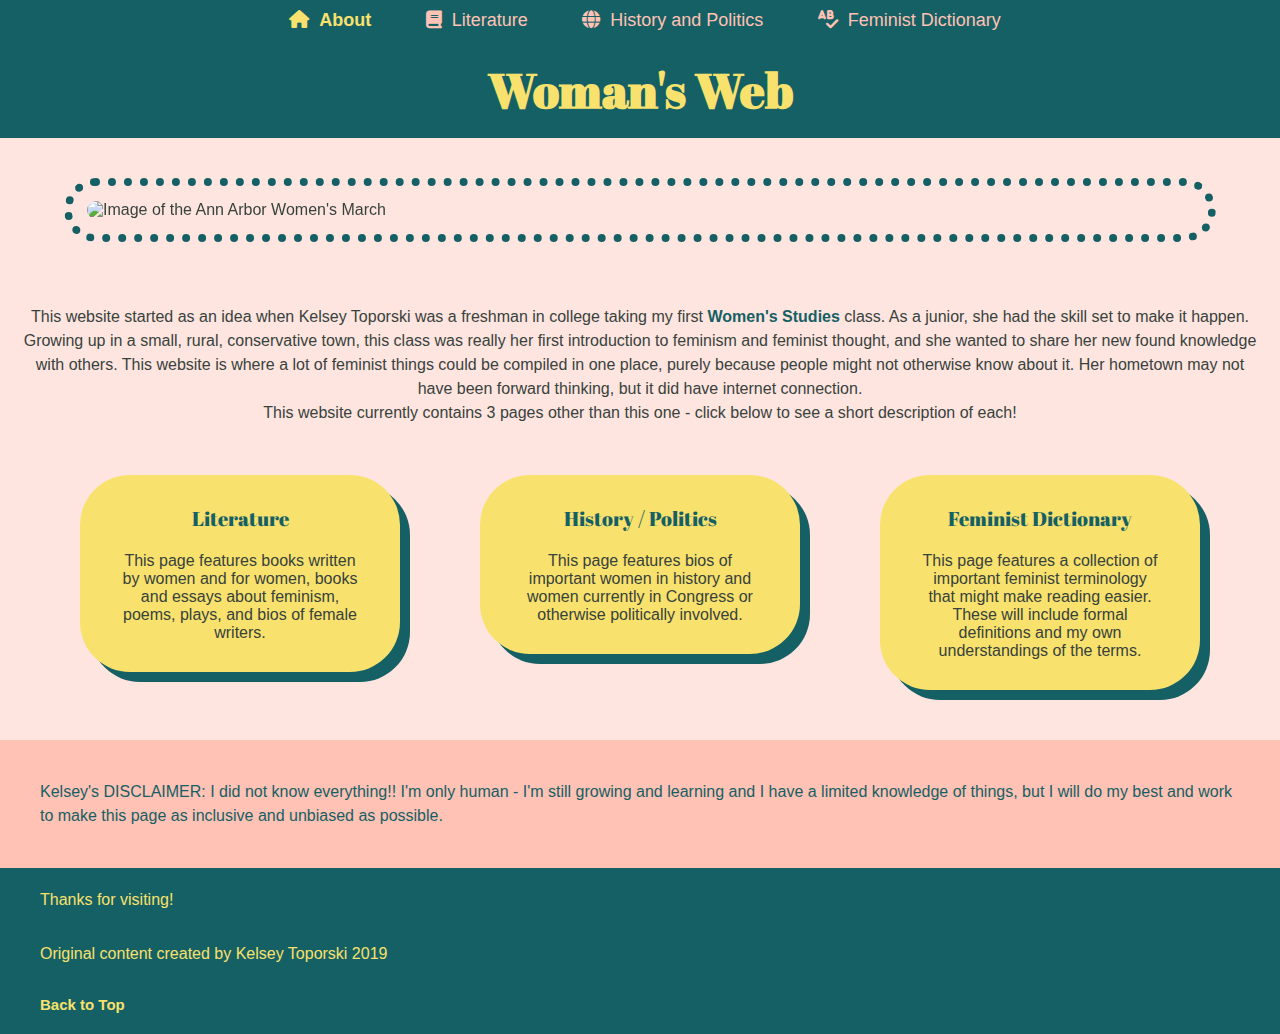
==== commit b6757906: "Add files via upload" ====
--- a/index.html
+++ b/index.html
@@ -8,7 +8,8 @@
   <!-- connects to the stylesheets -->
   <link rel="stylesheet" href="css/reset.css">
   <link rel="stylesheet" href="css/style.css">
-  
+  <!--connect to javascript-->
+  <script rel="javascript--" src="js/index.js"></script>
   <!-- connect to a Google font -->  
   <link rel="stylesheet" link rel="stylesheet" type="text/css" href="//fonts.googleapis.com/css?family=Abril+Fatface">
   <!-- connect to a Font Awesome font -->
@@ -23,13 +24,26 @@
   <a href="#mainstuff" class="skip">Skip to Main Content</a>
   <header>
     <nav>
+      <div id="stretchnav">
         <ul>
           <li><a class="active index_page" href="index.html">About</a></li>
           <li><a class="lit_page" href="literature.html">Literature</a></li>
           <li><a class="hist_page" href="history.html">History and Politics</a></li>
           <li><a class="dict_page" href="femdict.html">Feminist Dictionary</a></li>
         </ul>
-    </nav>
+      </div>
+      <div id="menunav">
+        <div class="dropdown">
+          <i id="menu4" class="fa-solid fa-bars"><button class="dropbtn" onclick="dropdown()" aria-label="Menu"></button></i>
+          <div class="dropdown-content" id="myDropdown">
+            <li><a class="active index_page" href="index.html">About</a></li>
+            <li><a class="lit_page" href="literature.html">Literature</a></li>
+            <li><a class="hist_page" href="history.html">History and Politics</a></li>
+            <li><a class="dict_page" href="femdict.html">Feminist Dictionary</a></li>
+          </div>
+        </div>
+      </div>
+    </nav>   
     <h1>Woman's Web</h1>
   </header>
 
--- a/css/style.css
+++ b/css/style.css
@@ -1,3 +1,5 @@
+/* DESKTOP */
+
 /* header */
 
 h1 {
@@ -39,19 +41,9 @@
     padding: 10px;
 }
 
-/* h1::before {
-    content: '\f445';
-    font: var(--fa-font-solid);
-    padding: 20px;
-    font-size: 90%;
-}
-
-h1::after {
-    content: '\f445';
-    font: var(--fa-font-solid);
-    padding: 20px;
-    font-size: 90%;
-} */
+#menunav {
+    display: none;
+}
 
 /* body */
 
@@ -185,7 +177,7 @@
     position: relative;
     top: -170px;
     margin: 0px auto;
-    z-index: 1;
+    z-index: 0;
     text-align: center;
 }
 
@@ -193,6 +185,7 @@
     animation-name: hidden_message;
     animation-duration: 3s; 
     animation-delay: .1s;
+    animation-fill-mode: forwards;
 }
 
 .page p{
@@ -202,6 +195,19 @@
 
 
 /* literature-history */
+
+
+div.lit-hist{
+    opacity: 50%;
+}
+
+div.lit-hist:hover{
+    opacity: 100%;
+}
+
+div.lit-hist:focus {
+    opacity: 100%;
+}
 
 div:nth-child(even) h3 {
     font-size: 18px;
@@ -268,7 +274,7 @@
     padding: 10px;
     margin: 20px;
     grid-column: 1/2;
-    grid-row: 1 / span 4;
+    grid-row: 1 / span 7;
     justify-self: center;
 }
 
@@ -279,7 +285,7 @@
     padding: 10px;
     margin: 20px;
     grid-column: -2/-1;
-    grid-row: 1 / span 4;
+    grid-row: 1 / span 7;
     justify-self: center;
 }
 
@@ -318,11 +324,6 @@
     border-radius: 50px;
 }
 
-.lit-hist img {
-    display: flex;
-    flex-direction: column;
-    align-content: stretch;
-}
 
 div:nth-child(odd) .links{
     grid-column: 1/2;
@@ -352,35 +353,6 @@
     color: #00C49A;
 }
 
-/* div.lit-hist:nth-child(2n) a{
-    grid-column: 2/3;
-    margin: 10px 40px;
-    font-size: 200%;
-    color: #156064;
-}
-
-div.lit-hist:nth-child(2n+1) a {
-    grid-column: 1/2;
-    margin: 10px 40px;
-    font-size: 200%;
-    color: #156064;
-}
-
-div.lit-hist:nth-child(2n) a:hover {
-    grid-column: 2/3;
-    margin: 10px 40px;
-    font-size: 200%;
-    color: #00C49A;
-}
-
-div.lit-hist:nth-child(2n+1) a:hover {
-    grid-column: 1/2;
-    margin: 10px 40px;
-    font-size: 200%;
-    color: #00C49A;
-} */
-
-
 /* femdict */
 
 p.subtitle {
@@ -494,14 +466,108 @@
     font-weight: bold;
 }
 
-
-/* .container{
-    display: grid;
-    grid-template-columns: 1fr 1fr;
-    align-content: center;
-} */
-
-@media screen and (max-width: 700px) {
+/* PHONE */
+@media screen and (max-width:700px){
+header{
+    background-color: #156064;
+    z-index: 1;
+}
+
+#menu1{
+    margin: 20px 0px 0px 30px;
+    color: #FFC2B4;
+    font-size: 40px;
+}
+
+#menu2 {
+    margin: 20px 0px 0px 30px;
+    color: #FFC2B4;
+    font-size: 40px;
+}
+
+#menu3 {
+    margin: 20px 0px 0px 30px;
+    color: #FFC2B4;
+    font-size: 40px;
+}
+
+#menu4 {
+    margin: 20px 0px 0px 30px;
+    color: #FFC2B4;
+    font-size: 40px;
+}
+
+nav{
+    z-index: 1;
+}
+
+h1{
+    z-index: 0;
+}
+
+body {
+    z-index: 0;
+}
+
+#stretchnav {
+    display: none;
+}
+
+.dropdown {
+    position: relative;
+    display: inline-block;
+}
+
+#menunav {
+    display: inline;
+    list-style: none;
+}
+
+.dropdown .dropbtn {
+    cursor: pointer;
+    font-family: 'Century Gothic', 'Futura', Arial, serif;
+    font-size: 18px;
+    border: none;
+    outline: none;
+    color: #FFC2B4;
+    padding: 14px 16px;
+    background-color: inherit;
+    font-family: inherit;
+    margin: 0;
+}
+
+.dropdown-content {
+    display: none;
+    position: absolute;
+    background-color: #ffe5df;
+    min-width: 300px;
+    box-shadow: 0px 8px 16px 0px #37423D;
+    z-index: 1;
+}
+
+.dropdown-content a {
+    color: #156064;
+    padding: 6px 16px;
+    display: block;
+    text-align: left;
+    text-decoration: none;
+}
+
+.dropdown-content a.active{
+    text-decoration: underline;
+}
+
+.dropdown-content a:hover {
+    background-color: #FFC2B4;
+}
+
+.show {
+    display: block;
+}
+
+.main_img {
+    z-index: 0;
+}
 
 body nav ul li{
     display: flex;
@@ -541,14 +607,6 @@
     text-align: center;
 }
 
-div img {
-    border: 8px solid #00C49A;
-    width: 80%;
-    border-radius: 50%;
-    padding: 10px;
-    margin: 20px;
-}
-
 .works {
     list-style: disc inside;
     line-height: 1.5;
@@ -563,9 +621,10 @@
     display: flex;
     flex-direction: column;
     justify-content: space-evenly;
+    opacity: 100%;
     margin: 20px;
     padding: 10px 10px;
-    background-color: #ffd5cc;
+    background-color: #ffe5df;
     border-radius: 50px;
 }
 
@@ -590,10 +649,12 @@
 }
 
 div.lit-hist img {
-    display: flex;
-    flex-direction: column;
+    /* display: flex;
+    flex-direction: column; */
+    width: 80%;
+    margin: 20px 5px;
     align-self: center;
-    border: 3px solid #00C49A;
+    border: 3px solid #156064;
 }
 
 .main_img{
@@ -650,7 +711,6 @@
     box-shadow: none;
 }
 
-
 .page h2{
     font-family: 'Abril Fatface', Georgia, Arial, serif;
     color: #156064;
@@ -702,28 +762,328 @@
 .alphabet li {
     font-size: 18px;
 }
-
-}
-
-@keyframes title{
-    from {color:#FFC2B4;
-        font-size: 400%;}
-    to {color:#F8E16C;
-        font-size: 300%;}
-}
-
-@keyframes hidden_message{
-    from {z-index:2;
-    opacity: 100%;}
-    to {z-index: 0;
-    opacity: 30%;}
+}
+
+/* TABLET - Portrait and Landscape */
+@media screen and (min-device-width: 834px) and (max-device-width: 1250px) {
+/* Dropdown menu */
+
+header{
+    z-index: 1;
+}
+
+body{
+    z-index: 0;
+}
+
+#stretchnav {
+    display: none;
+}
+
+.dropdown {
+    position: relative;
+    display: inline-block;
+}
+
+#menunav {
+    display: inline;
+    list-style: none;
+}
+
+.dropdown .dropbtn {
+    cursor: pointer;
+    font-family: 'Century Gothic', 'Futura', Arial, serif;
+    font-size: 18px;
+    border: none;
+    outline: none;
+    color: #FFC2B4;
+    padding: 14px 16px;
+    background-color: inherit;
+    font-family: inherit;
+    margin: 0;
+}
+
+.dropdown-content {
+    display: none;
+    position: absolute;
+    background-color: #ffe5df;
+    min-width: 300px;
+    box-shadow: 0px 8px 16px 0px #37423D;
+    z-index: 1;
+}
+
+.dropdown-content a {
+    color: #156064;
+    padding: 6px 16px;
+    display: block;
+    text-align: left;
+    text-decoration: none;
+}
+
+.dropdown-content a:hover {
+    background-color: #FFC2B4;
+}
+
+.dropdown-content a.active {
+    text-decoration: underline;
+}
+
+h1{
+    z-index: -1;
+}
+
+.main_img{
+    z-index: 0;
+}
+
+#menu1 {
+    margin: 20px 0px 0px 30px;
+    color: #FFC2B4;
+    font-size: 40px;
+}
+
+#menu2 {
+    margin: 20px 0px 0px 30px;
+    color: #FFC2B4;
+    font-size: 40px;
+}
+
+#menu3 {
+    margin: 20px 0px 0px 30px;
+    color: #FFC2B4;
+    font-size: 40px;
+}
+
+#menu4 {
+    margin: 20px 0px 0px 30px;
+    color: #FFC2B4;
+    font-size: 40px;
+}
+
+div.lit-hist{
+    opacity: 100%;
+}
+
+#reveal{
+    color: #156064;
+}
+
+.main_img{
+    opacity: 50%;
+}
+
+.show {
+    display: block;
+}
+
+}
+
+/* TABLET - Portrait */
+@media screen and (min-device-width: 800px) and (max-device-width: 850px) and (orientation: portrait) {
+
+header {
+    z-index: 1;
+}
+
+body {
+    z-index: 0;
+}
+
+#stretchnav {
+    display: none;
+}
+
+.dropdown {
+    position: relative;
+    display: inline-block;
+}
+
+#menunav {
+    display: inline;
+    list-style: none;
+}
+
+.dropdown .dropbtn {
+    cursor: pointer;
+    font-family: 'Century Gothic', 'Futura', Arial, serif;
+    font-size: 18px;
+    border: none;
+    outline: none;
+    color: #FFC2B4;
+    padding: 14px 16px;
+    background-color: inherit;
+    font-family: inherit;
+    margin: 0;
+}
+
+.dropdown-content {
+    display: none;
+    position: absolute;
+    background-color: #ffe5df;
+    min-width: 300px;
+    box-shadow: 0px 8px 16px 0px #37423D;
+    z-index: 1;
+}
+
+.dropdown-content a {
+    color: #156064;
+    padding: 6px 16px;
+    display: block;
+    text-align: left;
+    text-decoration: none;
+}
+
+.dropdown-content a:hover {
+    background-color: #FFC2B4;
+}
+
+.dropdown-content a.active {
+    text-decoration: underline;
+}
+
+h1 {
+    z-index: -1;
+}
+
+.main_img {
+    z-index: 0;
+}
+
+#menu1 {
+    margin: 20px 0px 0px 30px;
+    color: #FFC2B4;
+    font-size: 40px;
+}
+
+#menu2 {
+    margin: 20px 0px 0px 30px;
+    color: #FFC2B4;
+    font-size: 40px;
+}
+
+#menu3 {
+    margin: 20px 0px 0px 30px;
+    color: #FFC2B4;
+    font-size: 40px;
+}
+
+#menu4 {
+    margin: 20px 0px 0px 30px;
+    color: #FFC2B4;
+    font-size: 40px;
+}
+
+#reveal{
+    display: none;
+}
+
+.synopsis{
+    margin-top: 20px;
+}
+
+.show {
+    display: block;
+}
+
+.pages{
+    display: flex;
+    flex-wrap: wrap;
+}
+
+.page p {
+    padding: 5px;
+}
+
+.page{
+    width: 40vw;
+    align-content: center;
+    box-sizing: border-box;
+    box-shadow: inset;
+}
+
+div.lit-hist{
+    opacity: 100%;
+}
+
+div.lit-hist:nth-child(odd) img {
+    grid-area: 1/2/2/3;
+}
+
+div.lit-hist:nth-child(odd) h2 {
+    font-size: 50px;
+    align-self: center;
+    background-color: #ffe5df;
+}
+
+div.lit-hist:nth-child(odd) p {
+    grid-column: 1/3;
+}
+
+div.lit-hist:nth-child(odd) .works {
+    grid-column: 1/3;
+}
+
+div.lit-hist:nth-child(even) img {
+    grid-area: 1/1/2/2;
+}
+
+div.lit-hist:nth-child(even) h2 {
+    font-size: 50px;
+    align-self: center;
+    grid-area: 1/2/2/3;
+    background-color: #ffe5df;
+}
+
+div.lit-hist:nth-child(even) h3 {
+    grid-column: 1/2;
+}
+
+div.lit-hist:nth-child(even) p {
+    grid-column: 1/3;
+}
+
+div.lit-hist:nth-child(even) .works {
+    grid-column: 1/3;
+}
+
+div.lit-hist:nth-child(even) .links {
+    grid-column: 1/3;
+}
+
+
+
+}
+
+
+/* ANIMATIONS */
+@keyframes title {
+    from {
+        color: #FFC2B4;
+        font-size: 400%;
+    }
+
+    to {
+        color: #F8E16C;
+        font-size: 300%;
+    }
+}
+
+@keyframes hidden_message {
+    from {
+        z-index: 2;
+        opacity: 100%;
+    }
+
+    to {
+        z-index: 0;
+        opacity: 30%;
+    }
 }
 
 @media screen and (prefers-reduced-motion: reduce) {
-    .main_img:hover,h1{
-    animation-name: initial;
+
+    .main_img:hover,
+    h1 {
+        animation-name: initial;
     }
 }
-
-
-
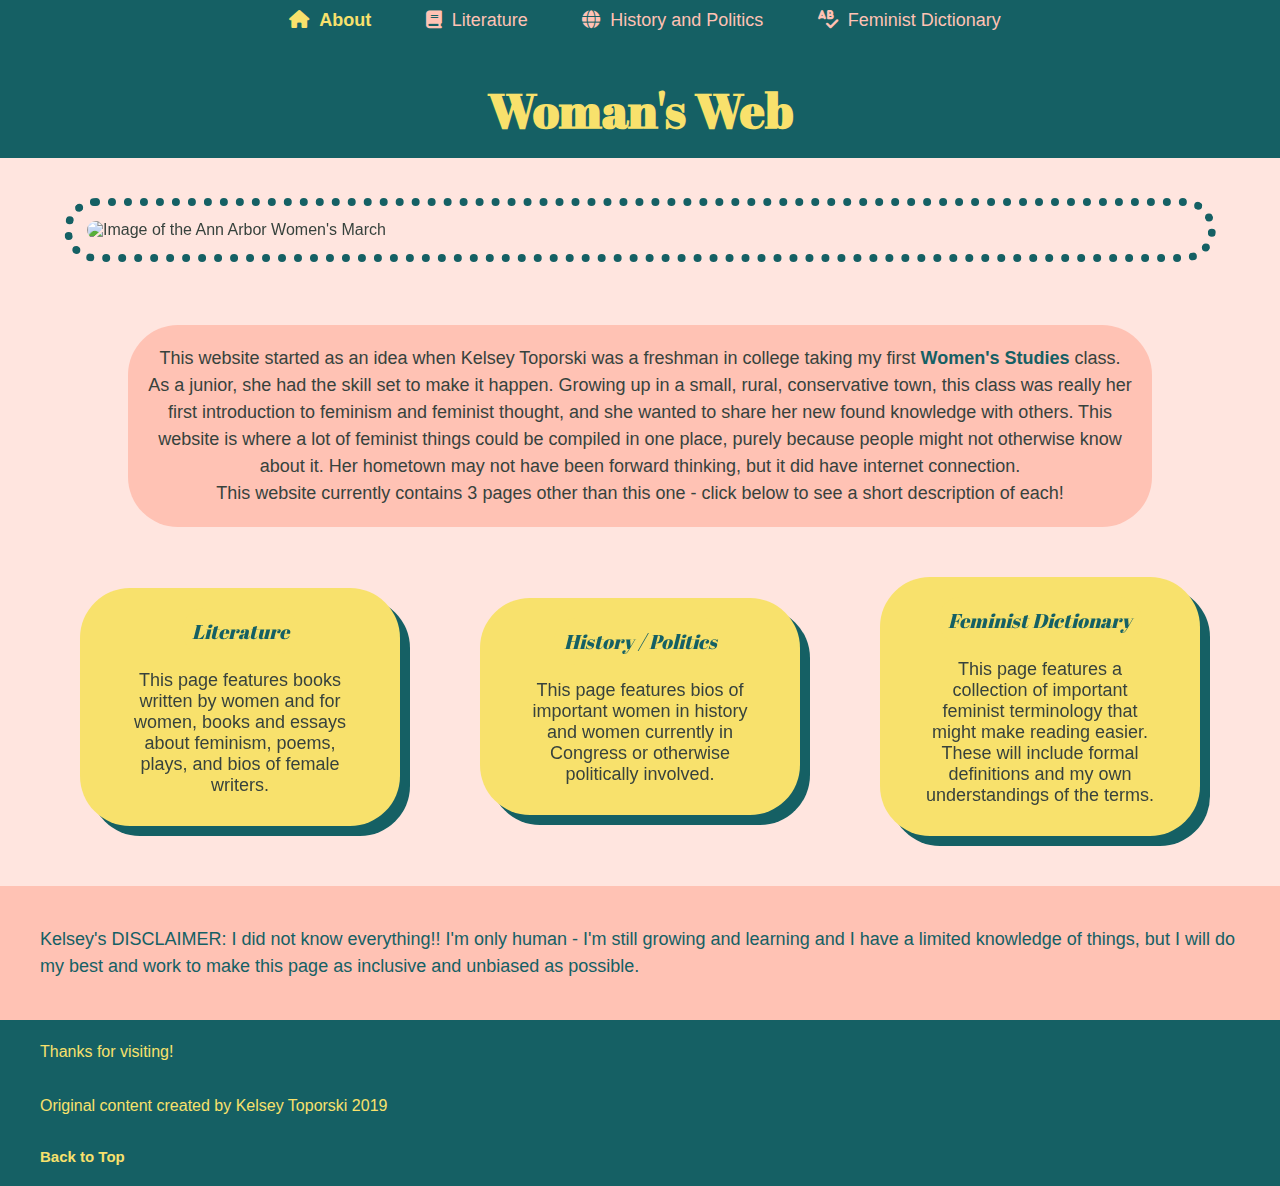
==== commit 0bee67e1: "Add files via upload" ====
--- a/index.html
+++ b/index.html
@@ -34,7 +34,7 @@
       </div>
       <div id="menunav">
         <div class="dropdown">
-          <i id="menu4" class="fa-solid fa-bars"><button class="dropbtn" onclick="dropdown()" aria-label="Menu"></button></i>
+          <button class="dropbtn" onclick="dropdown()" aria-label="Menu"><i id="menu4" class="fa-solid fa-bars" aria-label="Menu"></i></button>
           <div class="dropdown-content" id="myDropdown">
             <li><a class="active index_page" href="index.html">About</a></li>
             <li><a class="lit_page" href="literature.html">Literature</a></li>
--- a/css/style.css
+++ b/css/style.css
@@ -1,6 +1,4 @@
-/* DESKTOP */
-
-/* header */
+/* PHONE */
 
 h1 {
     font-family: 'Abril Fatface', Georgia, Arial, serif;
@@ -13,37 +11,37 @@
     z-index: 1;
     top: 0;
     background-color: #156064;
-    animation-name:title;
+    animation-name: title;
     animation-duration: 5s;
-}
-
-.lit_page::before{
+    }
+
+.lit_page::before {
     content: '\f02d';
     font: var(--fa-font-solid);
     padding: 10px;
-}
-
-.hist_page::before{
+    }
+
+.hist_page::before {
     content: '\f0ac';
     font: var(--fa-font-solid);
     padding: 10px;
-}
-
-.dict_page::before{
+    }
+
+.dict_page::before {
     content: '\f891';
     font: var(--fa-font-solid);
     padding: 10px;
-}
+    }
 
 .index_page::before {
     content: '\f015';
     font: var(--fa-font-solid);
     padding: 10px;
-}
+    }
 
 #menunav {
     display: none;
-}
+    }
 
 /* body */
 
@@ -51,18 +49,18 @@
     position: absolute;
     transform: translateY(-100%);
     z-index: 1;
-}
+    }
 
 .skip:focus {
     position: absolute;
     transform: translateY(0%)
-}
+    }
 
 body {
     background-color: #FFC2B4;
     color: #37423D;
     font-family: Arial, Helvetica, sans-serif;
-}
+    }
 
 /* nav */
 
@@ -71,11 +69,11 @@
     position: sticky;
     top: 0;
     z-index: 0;
-}
+    }
 
 body nav ul {
     text-align: center;
-}
+    }
 
 body nav ul li {
     display: inline-block;
@@ -83,24 +81,24 @@
     padding: 10px 20px;
     font-style: normal;
     font-size: 18px;
-}
+    }
 
 body nav ul li a {
     color: #FFC2B4;
     text-decoration: none;
-}
+    }
 
 body nav ul li a.active {
     color: #F8E16C;
     font-weight: bold;
-}
+    }
 
 body nav ul li a:hover {
     color: #F8E16C;
     padding: 5px 0px;
     border-bottom: 3px dotted #F8E16C;
     font-family: 'Century Gothic', 'Futura', Arial, serif;
-}
+    }
 
 
 /* index */
@@ -108,49 +106,50 @@
 .index_container {
     display: flex;
     flex-direction: column;
+    background-image: url(../images/women_march_pano.jpg);
     background-color: #ffe5df;
-}
+    background-size: cover;
+    }
 
 .synopsis {
     margin: 0px 20px 30px;
     line-height: 1.5;
     text-align: center;
-}
+    }
 
 div.disclaimer {
     background-color: #FFC2B4;
     padding: 40px;
-}
+    }
 
 div.disclaimer p {
     color: #156064;
     line-height: 1.5;
-}
-
-.pages{
+    }
+
+.pages {
     display: flex;
     flex-direction: row;
     justify-content: space-between;
     align-items: flex-start;
     margin: 0px 40px 30px;
-}
+    }
 
 p a {
     color: #156064;
     font-weight: bold;
     text-decoration: none;
-}
-
-.page{
+    }
+
+.page {
     border-radius: 50px;
     margin: 20px auto;
     width: 25vw;
     background-color: #F8E16C;
-    border-radius: 50px;
     box-shadow: 10px 10px #156064;
-}
-
-h2{
+    }
+
+h2 {
     font-family: 'Abril Fatface', Georgia, Arial, serif;
     color: #156064;
     font-size: 20px;
@@ -158,7 +157,7 @@
     text-decoration: none;
     padding: 10px;
     text-align: center;
-}
+    }
 
 .main_img {
     grid-area: 1/1/2/4;
@@ -170,44 +169,48 @@
     margin: 40px auto 0px;
     z-index: 2;
     opacity: 100%;
-}
-
-#reveal{
+    }
+
+#reveal {
     font-size: 200%;
     position: relative;
     top: -170px;
     margin: 0px auto;
     z-index: 0;
     text-align: center;
-}
-
-.main_img:hover{
+    }
+
+.main_img:hover {
     animation-name: hidden_message;
-    animation-duration: 3s; 
+    animation-duration: 3s;
     animation-delay: .1s;
     animation-fill-mode: forwards;
-}
-
-.page p{
+    }
+
+.page p {
     margin: 10px 40px 30px;
     text-align: center;
-}
+    }
 
 
 /* literature-history */
 
-
-div.lit-hist{
+div.lit-hist.quote:nth-child(odd) h2{
+    grid-column: -2/-1;
+    grid-row: 1 / span 7;
+}
+
+div.lit-hist {
     opacity: 50%;
-}
-
-div.lit-hist:hover{
+    }
+
+div.lit-hist:hover {
     opacity: 100%;
-}
+    }
 
 div.lit-hist:focus {
     opacity: 100%;
-}
+    }
 
 div:nth-child(even) h3 {
     font-size: 18px;
@@ -215,7 +218,7 @@
     color: #156064;
     font-family: 'Century Gothic', 'Futura', Arial, serif;
     grid-column: 2/3;
-}
+    }
 
 div:nth-child(odd) h3 {
     font-size: 18px;
@@ -223,7 +226,7 @@
     color: #156064;
     font-family: 'Century Gothic', 'Futura', Arial, serif;
     grid-column: 1/2;
-}
+    }
 
 div.lit-hist:nth-child(even) p {
     color: #37423D;
@@ -231,7 +234,7 @@
     padding: 10px 80px;
     font-size: 18px;
     grid-column: 2/3;
-}
+    }
 
 div.lit-hist:nth-child(odd) p {
     color: #37423D;
@@ -239,10 +242,10 @@
     padding: 10px 80px;
     font-size: 18px;
     grid-column: 1/2;
-}
+    }
 
 div.lit-hist:nth-child(even) h2 {
-    font-family: 'Abril Fatface',Georgia,Arial,serif;
+    font-family: 'Abril Fatface', Georgia, Arial, serif;
     padding: 15px 40px;
     font-size: 24px;
     margin: 5px;
@@ -252,10 +255,10 @@
     background-color: #F8E16C;
     border-radius: 50px;
     text-align: center;
-}
+    }
 
 div.lit-hist:nth-child(odd) h2 {
-    font-family: 'Abril Fatface',Georgia,Arial,serif;
+    font-family: 'Abril Fatface', Georgia, Arial, serif;
     padding: 15px 40px;
     font-size: 24px;
     margin: 5px;
@@ -265,6 +268,11 @@
     background-color: #F8E16C;
     border-radius: 50px;
     text-align: center;
+    }
+
+div.lit-hist.quote:nth-child(odd) h2 {
+    grid-column: -2/-1;
+    grid-row: 1 / span 7;
 }
 
 div:nth-child(even) img {
@@ -276,7 +284,7 @@
     grid-column: 1/2;
     grid-row: 1 / span 7;
     justify-self: center;
-}
+    }
 
 div:nth-child(odd) img {
     border: 8px dotted #156064;
@@ -287,9 +295,13 @@
     grid-column: -2/-1;
     grid-row: 1 / span 7;
     justify-self: center;
-}
+    }
 
 body .terf,.racist {
+    display: none;
+    }
+
+.quote {
     display: none;
 }
 
@@ -302,7 +314,7 @@
     font-style: italic;
     color: #156064;
     grid-column: 2/3;
-}
+    }
 
 div:nth-child(odd) .works {
     list-style: disc outside;
@@ -313,7 +325,7 @@
     font-style: italic;
     color: #156064;
     grid-column: 1/2;
-}
+    }
 
 div.lit-hist {
     display: grid;
@@ -322,36 +334,38 @@
     padding: 40px;
     background-color: #ffe5df;
     border-radius: 50px;
-}
-
-
-div:nth-child(odd) .links{
-    grid-column: 1/2;
+    }
+
+
+div:nth-child(odd) .links {
     font-size: 200%;
     display: flex;
     flex-direction: row;
-    margin-left: 40px;
-    margin-bottom: 20px;
-}
-
-div:nth-child(even) .links{
-    grid-column: 2/3;
+    justify-content: space-around;
+    margin: 0px 40px 20px;
+    }
+
+div:nth-child(even) .links {
     font-size: 200%;
     display: flex;
     flex-direction: row;
-    margin-left: 40px;
-    margin-bottom: 20px;
-}
-
-div.links i{
+    justify-content: space-around;
+    margin: 0px 40px 20px;
+    }
+
+div.links i {
     color: #156064;
     margin-top: 20px;
     padding: 10px;
-}
+    }
 
 div.links i:hover {
     color: #00C49A;
-}
+    }
+
+div.links i:focus {
+    color: #00C49A;
+    }
 
 /* femdict */
 
@@ -367,12 +381,12 @@
     position: static;
     justify-content: center;
     background-color: #156064;
-}
+    }
 
 .alphabet {
     text-align: center;
     margin: 20px;
-}
+    }
 
 .alphabet li {
     display: inline;
@@ -381,20 +395,20 @@
     font-size: 18px;
     padding: 5px;
     overflow: none;
-    color: #00C49A;
-}
+    color: #37423D;
+    }
 
 .alphabet a:hover {
     font-weight: bold;
-}
+    }
 
 .alphabet a {
     color: #156064;
-}
+    }
 
 dl {
     margin: 20px 80px;
-}
+    }
 
 dl .letter {
     font-family: 'Abril Fatface', Georgia, Arial, serif;
@@ -406,7 +420,7 @@
     color: #FFC2B4;
     font-size: 20px;
     border: none;
-}
+    }
 
 dt {
     font-family: 'Century Gothic', 'Futura', Arial, serif;
@@ -414,51 +428,51 @@
     margin: 10px 0px 10px 20px;
     border-bottom: 3px dotted #37423D;
 
-}
+    }
 
 dd {
     font-family: 'Century Gothic', 'Futura', Arial, serif;
     font-size: 14px;
     margin-left: 40px;
     color: #156064;
-}
+    }
 
 dd p {
     font-family: Arial, serif;
     font-size: 16px;
     padding: 10px;
     color: #37423D;
-}
+    }
 
 .femdict {
     background-color: #ffe5df;
-}
+    }
 
 /* footer */
 
-footer{
+footer {
     background-color: #156064;
     padding: 20px;
-}
-
-footer p.thanks{
+    }
+
+footer p.thanks {
     color: #F8E16C;
     line-height: 1.5;
     margin-left: 20px;
     margin-bottom: 30px;
     font-family: 'Century Gothic', 'Futura', Arial, serif;
-}
-
-a.tops{
+    }
+
+a.tops {
     font-family: 'Century Gothic', 'Futura', Arial, serif;
     font-size: 15px;
     color: #F8E16C;
     text-decoration: none;
     font-weight: bold;
     margin: 20px;
-}
-
-a.tops:hover{
+    }
+
+a.tops:hover {
     margin: 20px;
     border-bottom: 3px dotted #ffe5df;
     font-family: 'Century Gothic', 'Futura', Arial, serif;
@@ -466,12 +480,12 @@
     font-weight: bold;
 }
 
-/* PHONE */
-@media screen and (max-width:700px){
 header{
     background-color: #156064;
     z-index: 1;
 }
+
+/* Menus */
 
 #menu1{
     margin: 20px 0px 0px 30px;
@@ -649,8 +663,6 @@
 }
 
 div.lit-hist img {
-    /* display: flex;
-    flex-direction: column; */
     width: 80%;
     margin: 20px 5px;
     align-self: center;
@@ -659,11 +671,6 @@
 
 .main_img{
     display: none;
-}
-
-.index_container{
-    background-image: url(../images/women_march_pano.jpg);
-    background-size: cover;
 }
 
 .synopsis{
@@ -762,14 +769,19 @@
 .alphabet li {
     font-size: 18px;
 }
-}
-
-/* TABLET - Portrait and Landscape */
-@media screen and (min-device-width: 834px) and (max-device-width: 1250px) {
+
+
+/* TABLET - Landscape */
+@media only screen and (min-width: 800px) and (orientation: landscape) {
 /* Dropdown menu */
 
 header{
     z-index: 1;
+}
+
+.index_container{
+    background-image: none;
+    background-color: #ffe5df;
 }
 
 body{
@@ -829,11 +841,17 @@
 }
 
 h1{
-    z-index: -1;
+    z-index: 0;
 }
 
 .main_img{
+    display: block;
     z-index: 0;
+    opacity: 100%;
+}
+
+.page{
+    box-shadow: 10px 10px #156064;
 }
 
 #menu1 {
@@ -862,27 +880,88 @@
 
 div.lit-hist{
     opacity: 100%;
+    display: grid;
+    grid-template-columns: 1fr 1fr;
+    padding: 40px;
+}
+
+.quote{
+    display: none;
 }
 
 #reveal{
     color: #156064;
-}
-
-.main_img{
-    opacity: 50%;
 }
 
 .show {
     display: block;
 }
 
+div:nth-child(even) img {
+    border: 8px dotted #156064;
+    width: 80%;
+    border-radius: 50%;
+    padding: 10px;
+    margin: 20px;
+    grid-column: 1/2;
+    grid-row: 1 / span 7;
+    justify-self: center;
+    align-self: start;
+}
+
+div:nth-child(odd) img {
+    border: 8px dotted #156064;
+    width: 80%;
+    border-radius: 50%;
+    padding: 10px;
+    margin: 20px;
+    grid-column: -2/-1;
+    grid-row: 1 / span 7;
+    justify-self: center;
+    align-self: start;
+}
+
+div.lit-hist:nth-child(odd) p{
+    padding: 10px 40px;
+}
+
+div.lit-hist:nth-child(even) p {
+    padding: 10px 40px;
+}
+
+div:nth-child(odd) .links {
+    grid-column: 1/2;
+    font-size: 200%;
+    display: flex;
+    flex-direction: row;
+    justify-content: flex-start;
+    margin: 0px 40px 20px;
+}
+
+.links a{
+    padding:0px 15px;
+}
+
+div:nth-child(even) .links {
+    grid-column: 2/3;
+    font-size: 200%;
+    display: flex;
+    justify-content: flex-start;
+    flex-direction: row;
+    margin: 0px 40px 20px;
+}
+
 }
 
 /* TABLET - Portrait */
-@media screen and (min-device-width: 800px) and (max-device-width: 850px) and (orientation: portrait) {
+@media only screen and (min-width: 800px) and (orientation: portrait) {
 
 header {
     z-index: 1;
+}
+
+.index_container {
+    background-image: none;
 }
 
 body {
@@ -942,11 +1021,12 @@
 }
 
 h1 {
-    z-index: -1;
+    z-index: 0;
 }
 
 .main_img {
     z-index: 0;
+    display: grid;
 }
 
 #menu1 {
@@ -978,7 +1058,7 @@
 }
 
 .synopsis{
-    margin-top: 20px;
+    margin-top: 40px;
 }
 
 .show {
@@ -987,7 +1067,10 @@
 
 .pages{
     display: flex;
+    width: 90%;
     flex-wrap: wrap;
+    flex-direction: row;
+    justify-content: center;
 }
 
 .page p {
@@ -999,10 +1082,17 @@
     align-content: center;
     box-sizing: border-box;
     box-shadow: inset;
+    box-shadow: 10px 10px #156064;
 }
 
 div.lit-hist{
     opacity: 100%;
+    display: grid;
+    grid-template-columns: 1fr 1fr;
+}
+
+.quote{
+    display: none;
 }
 
 div.lit-hist:nth-child(odd) img {
@@ -1017,6 +1107,7 @@
 
 div.lit-hist:nth-child(odd) p {
     grid-column: 1/3;
+    padding: 10px 40px;
 }
 
 div.lit-hist:nth-child(odd) .works {
@@ -1025,6 +1116,30 @@
 
 div.lit-hist:nth-child(even) img {
     grid-area: 1/1/2/2;
+}
+
+div:nth-child(even) img {
+    border: 8px dotted #156064;
+    width: 80%;
+    border-radius: 50%;
+    padding: 10px;
+    margin: 20px;
+    grid-column: 1/2;
+    grid-row: 2 / span 7;
+    justify-self: center;
+    align-self: start;
+}
+
+div:nth-child(odd) img {
+    border: 8px dotted #156064;
+    width: 80%;
+    border-radius: 50%;
+    padding: 10px;
+    margin: 20px;
+    grid-column: -2/-1;
+    grid-row: 2 / span 7;
+    justify-self: center;
+    align-self: start;
 }
 
 div.lit-hist:nth-child(even) h2 {
@@ -1040,6 +1155,7 @@
 
 div.lit-hist:nth-child(even) p {
     grid-column: 1/3;
+    padding: 10px 40px;
 }
 
 div.lit-hist:nth-child(even) .works {
@@ -1050,10 +1166,543 @@
     grid-column: 1/3;
 }
 
-
-
-}
-
+div:nth-child(odd) .links {
+    grid-column: 1/2;
+    font-size: 200%;
+    display: flex;
+    flex-direction: row;
+    justify-content: flex-start;
+    margin: 0px 40px 20px;
+}
+
+.links a {
+    padding: 0px 15px;
+}
+
+div:nth-child(even) .links {
+    grid-column: 2/3;
+    font-size: 200%;
+    display: flex;
+    justify-content: flex-start;
+    flex-direction: row;
+    margin: 0px 40px 20px;
+}
+
+
+
+}
+
+/* DESKTOP */
+@media only screen and (min-width: 1200px){
+
+/* header */
+
+h1 {
+    font-family: 'Abril Fatface', Georgia, Arial, serif;
+    font-weight: bold;
+    padding: 16px;
+    font-size: 300%;
+    color: #F8E16C;
+    text-align: center;
+    position: sticky;
+    z-index: 1;
+    top: 0;
+    background-color: #156064;
+    animation-name: title;
+    animation-duration: 5s;
+}
+
+.lit_page::before {
+    content: '\f02d';
+    font: var(--fa-font-solid);
+    padding: 10px;
+}
+
+.hist_page::before {
+    content: '\f0ac';
+    font: var(--fa-font-solid);
+    padding: 10px;
+}
+
+.dict_page::before {
+    content: '\f891';
+    font: var(--fa-font-solid);
+    padding: 10px;
+}
+
+.index_page::before {
+    content: '\f015';
+    font: var(--fa-font-solid);
+    padding: 10px;
+}
+
+#menunav {
+    display: none;
+}
+
+#stretchnav {
+    display: inline-block;
+}
+/* body */
+
+.skip {
+    position: absolute;
+    transform: translateY(-100%);
+    z-index: 1;
+}
+
+.skip:focus {
+    position: absolute;
+    transform: translateY(0%)
+}
+
+body {
+    background-color: #FFC2B4;
+    color: #37423D;
+    font-family: Arial, Helvetica, sans-serif;
+}
+
+/* nav */
+
+nav {
+    background-color: #156064;
+    position: sticky;
+    top: 0;
+    z-index: 0;
+    text-align: center;
+}
+
+body nav ul {
+    text-align: center;
+}
+
+body nav ul li {
+    display: inline-block;
+    font-family: 'Century Gothic', 'Futura', Arial, serif;
+    padding: 10px 20px;
+    font-style: normal;
+    font-size: 18px;
+}
+
+body nav ul li a {
+    color: #FFC2B4;
+    text-decoration: none;
+}
+
+body nav ul li a.active {
+    color: #F8E16C;
+    font-weight: bold;
+}
+
+body nav ul li a:hover {
+    color: #F8E16C;
+    padding: 5px 0px;
+    
+    font-family: 'Century Gothic', 'Futura', Arial, serif;
+}
+
+/* index */
+
+.index_container {
+    display: flex;
+    flex-direction: column;
+    background-color: #ffe5df;
+    background-image: none;
+}
+
+.synopsis {
+    margin: 0px 20px 30px;
+    line-height: 1.5;
+    text-align: center;
+}
+
+div.disclaimer {
+    background-color: #FFC2B4;
+    padding: 40px;
+}
+
+div.disclaimer p {
+    color: #156064;
+    line-height: 1.5;
+}
+
+.pages {
+    display: flex;
+    flex-direction: row;
+    justify-content: space-between;
+    align-items: flex-start;
+    margin: 0px 40px 30px;
+}
+
+p a {
+    color: #156064;
+    font-weight: bold;
+    text-decoration: none;
+}
+
+.page {
+    border-radius: 50px;
+    margin: 20px auto;
+    width: 25vw;
+    background-color: #F8E16C;
+    box-shadow: 10px 10px #156064;
+}
+
+h2 {
+    font-family: 'Abril Fatface', Georgia, Arial, serif;
+    color: #156064;
+    font-size: 20px;
+    margin-top: 20px;
+    text-decoration: none;
+    padding: 10px;
+    text-align: center;
+}
+
+.main_img {
+    display: block;
+    grid-area: 1/1/2/4;
+    /* border-image: url(../images/Blue.png) 40 fill / 15px / 10px stretch; */
+    border: 8px dotted #156064;
+    padding: 15px;
+    border-radius: 200px;
+    width: 90vw;
+    margin: 40px auto 0px;
+    z-index: 2;
+    opacity: 100%;
+}
+
+#reveal {
+    display: block;
+    font-size: 200%;
+    position: relative;
+    top: -170px;
+    margin: 0px auto;
+    z-index: 0;
+    text-align: center;
+}
+
+.main_img:hover {
+    animation-name: hidden_message;
+    animation-duration: 3s;
+    animation-delay: .1s;
+    animation-fill-mode: forwards;
+}
+
+.page p {
+    margin: 10px 40px 30px;
+    text-align: center;
+}
+
+
+/* literature-history */
+
+
+div.lit-hist {
+    opacity: 50%;
+}
+
+div.lit-hist:hover {
+    opacity: 100%;
+}
+
+div.lit-hist:focus {
+    opacity: 100%;
+}
+
+div:nth-child(even) h3 {
+    font-size: 18px;
+    padding: 20px 40px 10px;
+    color: #156064;
+    font-family: 'Century Gothic', 'Futura', Arial, serif;
+    grid-column: 2/3;
+}
+
+div:nth-child(odd) h3 {
+    font-size: 18px;
+    padding: 20px 40px 10px;
+    color: #156064;
+    font-family: 'Century Gothic', 'Futura', Arial, serif;
+    grid-column: 1/2;
+}
+
+div.lit-hist:nth-child(even) p {
+    color: #37423D;
+    font-family: Arial, Helvetica, sans-serif;
+    padding: 10px 80px;
+    font-size: 18px;
+    grid-column: 2/3;
+}
+
+div.lit-hist:nth-child(odd) p {
+    color: #37423D;
+    font-family: Arial, Helvetica, sans-serif;
+    padding: 10px 80px;
+    font-size: 18px;
+    grid-column: 1/2;
+}
+
+div.lit-hist:nth-child(even) h2 {
+    font-family: 'Abril Fatface', Georgia, Arial, serif;
+    padding: 15px 40px;
+    font-size: 24px;
+    margin: 5px;
+    color: #156064;
+    font-style: italic;
+    grid-column: 2/3;
+    background-color: #F8E16C;
+    border-radius: 50px;
+    text-align: center;
+}
+
+div.lit-hist:nth-child(odd) h2 {
+    font-family: 'Abril Fatface', Georgia, Arial, serif;
+    padding: 15px 40px;
+    font-size: 24px;
+    margin: 5px;
+    color: #156064;
+    font-style: italic;
+    grid-column: 1/2;
+    background-color: #F8E16C;
+    border-radius: 50px;
+    text-align: center;
+}
+
+div.lit-hist:nth-child(odd) .quote {
+    display: block;
+    grid-column: -2/-1;
+    grid-row: 1 / span 7;
+    font-size: 18px;
+    justify-content: center;
+    background-color:#ffe5df;
+    padding: 120px 150px;
+}
+
+div.lit-hist:nth-child(even) .quote {
+    display: block;
+    grid-column: 1/2;
+    grid-row: 1 / span 7;
+    font-size: 18px;
+    justify-content: center;
+    background-color: #ffe5df;
+    padding: 120px 150px;
+}
+
+
+div:nth-child(even) img {
+    border: 8px dotted #156064;
+    width: 80%;
+    border-radius: 50%;
+    padding: 10px;
+    margin: 20px;
+    grid-column: 1/2;
+    grid-row: 1 / span 7;
+    justify-self: center;
+}
+
+div:nth-child(odd) img {
+    border: 8px dotted #156064;
+    width: 80%;
+    border-radius: 50%;
+    padding: 10px;
+    margin: 20px;
+    grid-column: -2/-1;
+    grid-row: 1 / span 7;
+    justify-self: center;
+}
+
+div:nth-child(odd) img:hover {
+    animation-name: quotes;
+    animation-duration: .5s;
+    animation-fill-mode: forwards;
+}
+
+div:nth-child(even) img:hover {
+    animation-name: quotes;
+    animation-duration: .5s;
+    animation-fill-mode: forwards;
+}
+
+body .terf,.racist {
+    display: none;
+}
+
+div:nth-child(even) .works {
+    list-style: disc outside;
+    line-height: 1.5;
+    padding: 10px 60px;
+    font-size: 18px;
+    font-family: Arial, serif;
+    font-style: italic;
+    color: #156064;
+    grid-column: 2/3;
+}
+
+div:nth-child(odd) .works {
+    list-style: disc outside;
+    line-height: 1.5;
+    padding: 10px 60px;
+    font-size: 18px;
+    font-family: Arial, serif;
+    font-style: italic;
+    color: #156064;
+    grid-column: 1/2;
+}
+
+div.lit-hist {
+    display: grid;
+    grid-template-columns: 1fr 1fr;
+    margin: 50px;
+    padding: 40px;
+    background-color: #ffe5df;
+    border-radius: 50px;
+}
+
+div:nth-child(odd) .links {
+    grid-column: 1/2;
+    font-size: 200%;
+    display: flex;
+    flex-direction: row;
+    margin-left: 40px;
+    margin-bottom: 20px;
+}
+
+div:nth-child(even) .links {
+    grid-column: 2/3;
+    font-size: 200%;
+    display: flex;
+    flex-direction: row;
+    margin-left: 40px;
+    margin-bottom: 20px;
+}
+
+div.links i {
+    color: #156064;
+    margin-top: 20px;
+    padding: 10px;
+}
+
+div.links i:hover {
+    color: #00C49A;
+}
+
+div.links i:focus {
+    opacity: 100%;
+    color: #00C49A;
+}
+
+/* femdict */
+
+p.subtitle {
+    display: flex;
+    flex-wrap: wrap;
+    padding: 20px;
+    margin: 0px auto;
+    text-align: center;
+    font-style: italic;
+    color: #FFC2B4;
+    font-family: 'Century Gothic', 'Futura', Arial, serif;
+    position: static;
+    justify-content: center;
+    background-color: #156064;
+}
+
+.alphabet {
+    text-align: center;
+    margin: 20px;
+}
+
+.alphabet li {
+    display: inline;
+    list-style: none;
+    font-family: 'Century Gothic', 'Futura', Arial, serif;
+    font-size: 18px;
+    padding: 5px;
+    overflow: none;
+    color: #37423D;
+}
+
+.alphabet a:hover {
+    font-weight: bold;
+}
+
+.alphabet a {
+    color: #156064;
+}
+
+dl {
+    margin: 20px 80px;
+}
+
+dl .letter {
+    font-family: 'Abril Fatface', Georgia, Arial, serif;
+    background-color: #156064;
+    text-align: center;
+    border-radius: 50%;
+    width: 30px;
+    padding: 4px 8px;
+    color: #FFC2B4;
+    font-size: 20px;
+    border: none;
+}
+
+dt {
+    font-family: 'Century Gothic', 'Futura', Arial, serif;
+    font-size: 18px;
+    margin: 10px 0px 10px 20px;
+    border-bottom: 3px dotted #37423D;
+    
+}
+
+dd {
+    font-family: 'Century Gothic', 'Futura', Arial, serif;
+    font-size: 14px;
+    margin-left: 40px;
+    color: #156064;
+}
+
+dd p {
+    font-family: Arial, serif;
+    font-size: 16px;
+    padding: 10px;
+    color: #37423D;
+}
+
+.femdict {
+    background-color: #ffe5df;
+}
+
+/* footer */
+
+footer {
+    background-color: #156064;
+    padding: 20px;
+}
+
+footer p.thanks {
+    color: #F8E16C;
+    line-height: 1.5;
+    margin-left: 20px;
+    margin-bottom: 30px;
+    font-family: 'Century Gothic', 'Futura', Arial, serif;
+}
+
+a.tops {
+    font-family: 'Century Gothic', 'Futura', Arial, serif;
+    font-size: 15px;
+    color: #F8E16C;
+    text-decoration: none;
+    font-weight: bold;
+    margin: 20px;
+}
+
+a.tops:hover {
+    margin: 20px;
+    border-bottom: 3px dotted #ffe5df;
+    font-family: 'Century Gothic', 'Futura', Arial, serif;
+    text-decoration: none;
+    font-weight: bold;
+}
+}
 
 /* ANIMATIONS */
 @keyframes title {
@@ -1080,10 +1729,20 @@
     }
 }
 
+@keyframes quotes {
+    from {
+        opacity: 100%;
+    }
+
+    to {
+        opacity: 0%;
+    }
+}
+
 @media screen and (prefers-reduced-motion: reduce) {
 
     .main_img:hover,
     h1 {
         animation-name: initial;
     }
-}
+}